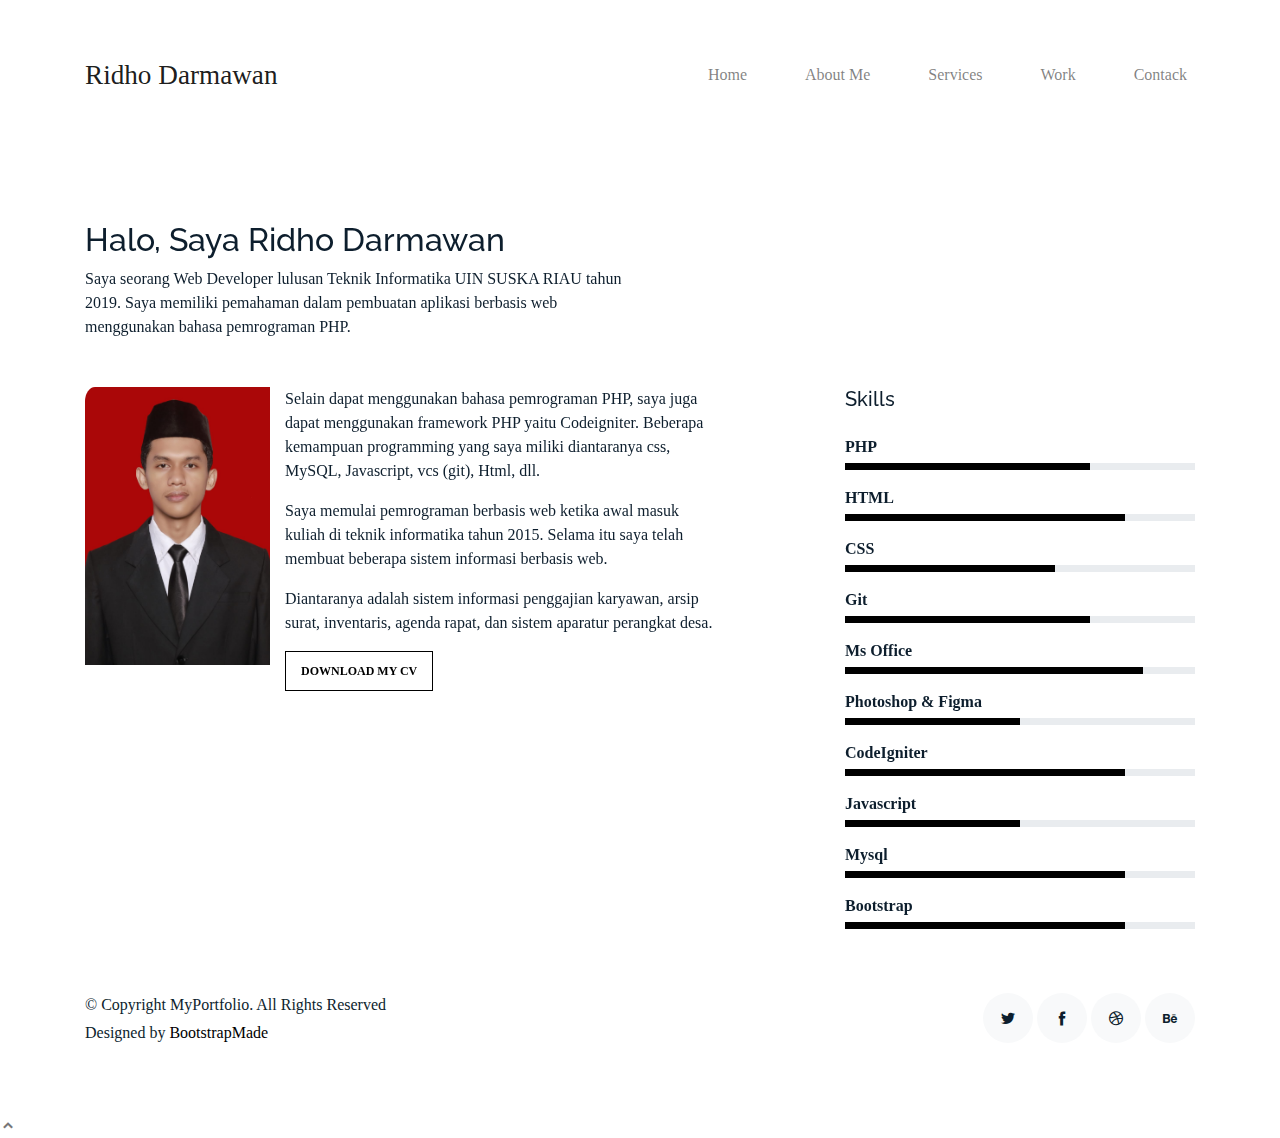
==== about.html @ 46cf8a7a "awal" ====
<!DOCTYPE html>
<html lang="en">
  <head>
    <meta charset="utf-8" />
    <meta content="width=device-width, initial-scale=1.0" name="viewport" />

    <title>MyPortfolio Bootstrap Template - About</title>
    <meta content="" name="descriptison" />
    <meta content="" name="keywords" />

    <!-- Favicons -->
    <link href="assets/img/favicon.png" rel="icon" />
    <link href="assets/img/apple-touch-icon.png" rel="apple-touch-icon" />

    <!-- Google Fonts -->
    <link
      href="https://fonts.googleapis.com/css?family=https://fonts.googleapis.com/css?family=Inconsolata:400,500,600,700|Raleway:400,400i,500,500i,600,600i,700,700i"
      rel="stylesheet"
    />

    <!-- Vendor CSS Files -->
    <link
      href="assets/vendor/bootstrap/css/bootstrap.min.css"
      rel="stylesheet"
    />
    <link href="assets/vendor/icofont/icofont.min.css" rel="stylesheet" />
    <link href="assets/vendor/aos/aos.css" rel="stylesheet" />
    <link
      href="assets/vendor/line-awesome/css/line-awesome.min.css"
      rel="stylesheet"
    />
    <link
      href="assets/vendor/owl.carousel/assets/owl.carousel.min.css"
      rel="stylesheet"
    />

    <!-- Template Main CSS File -->
    <link href="assets/css/style.css" rel="stylesheet" />

    <!-- =======================================================
  * Template Name: MyPortfolio - v2.0.0
  * Template URL: https://bootstrapmade.com/myportfolio-bootstrap-portfolio-website-template/
  * Author: BootstrapMade.com
  * License: https://bootstrapmade.com/license/
  ======================================================== -->
  </head>

  <body>
    <!-- ======= Navbar ======= -->
    <nav class="navbar navbar-expand-lg navbar-light custom-navbar">
      <div class="container">
        <button
          class="navbar-toggler"
          type="button"
          data-toggle="collapse"
          data-target="#navbarTogglerDemo03"
          aria-controls="navbarTogglerDemo03"
          aria-expanded="false"
          aria-label="Toggle navigation"
        >
          <span class="navbar-toggler-icon"></span>
        </button>
        <a class="navbar-brand" href="#">Ridho Darmawan</a>

        <div class="collapse navbar-collapse" id="navbarTogglerDemo03">
          <ul class="navbar-nav ml-auto">
            <li class="nav-item">
              <a
                href="index.html"
                class="nav-link"
                style="padding-right: 50px !important;"
                >Home</a
              >
            </li>
            <li class="nav-item">
              <a
                class="nav-link"
                href="about.html"
                style="padding-right: 50px !important;"
                >About Me</a
              >
            </li>
            <li class="nav-item">
              <a
                class="nav-link"
                href="services.html"
                style="padding-right: 50px !important;"
                >Services</a
              >
            </li>
            <li class="nav-item">
              <a
                class="nav-link"
                href="works.html"
                style="padding-right: 50px !important;"
                >Work</a
              >
            </li>
            <li class="nav-item">
              <a class="nav-link" href="contact.html">Contack</a>
            </li>
          </ul>
        </div>
      </div>
    </nav>

    <main id="main">
      <section class="section pb-5">
        <div class="container">
          <div class="row mb-5 align-items-end">
            <div class="col-md-6" data-aos="fade-up">
              <h2>Halo, Saya Ridho Darmawan</h2>
              <p class="mb-0">
                Saya seorang Web Developer lulusan Teknik Informatika UIN SUSKA
                RIAU tahun 2019. Saya memiliki pemahaman dalam pembuatan
                aplikasi berbasis web menggunakan bahasa pemrograman PHP.
              </p>
            </div>
          </div>

          <div class="row">
            <div class="col-md-4 ml-auto order-2" data-aos="fade-up">
              <h3 class="h3 mb-4">Skills</h3>
              <ul class="list-unstyled">
                <li class="mb-3">
                  <div class="d-flex mb-1">
                    <strong>PHP</strong>
                    <span class="ml-auto"></span>
                  </div>
                  <div class="progress custom-progress">
                    <div
                      class="progress-bar"
                      role="progressbar"
                      style="width: 70%;"
                      aria-valuenow="70"
                      aria-valuemin="0"
                      aria-valuemax="100"
                    ></div>
                  </div>
                </li>
                <li class="mb-3">
                  <div class="d-flex mb-1">
                    <strong>HTML</strong>
                    <span class="ml-auto"></span>
                  </div>
                  <div class="progress custom-progress">
                    <div
                      class="progress-bar"
                      role="progressbar"
                      style="width: 80%;"
                      aria-valuenow="80"
                      aria-valuemin="0"
                      aria-valuemax="100"
                    ></div>
                  </div>
                </li>
                <li class="mb-3">
                  <div class="d-flex mb-1">
                    <strong>CSS</strong>
                    <span class="ml-auto"></span>
                  </div>
                  <div class="progress custom-progress">
                    <div
                      class="progress-bar"
                      role="progressbar"
                      style="width: 60%;"
                      aria-valuenow="60"
                      aria-valuemin="0"
                      aria-valuemax="100"
                    ></div>
                  </div>
                </li>
                <li class="mb-3">
                  <div class="d-flex mb-1">
                    <strong>Git</strong>
                    <span class="ml-auto"></span>
                  </div>
                  <div class="progress custom-progress">
                    <div
                      class="progress-bar"
                      role="progressbar"
                      style="width: 70%;"
                      aria-valuenow="70"
                      aria-valuemin="0"
                      aria-valuemax="100"
                    ></div>
                  </div>
                </li>

                <li class="mb-3">
                  <div class="d-flex mb-1">
                    <strong>Ms Office</strong>
                    <span class="ml-auto"></span>
                  </div>
                  <div class="progress custom-progress">
                    <div
                      class="progress-bar"
                      role="progressbar"
                      style="width: 85%;"
                      aria-valuenow="85"
                      aria-valuemin="0"
                      aria-valuemax="100"
                    ></div>
                  </div>
                </li>
                <li class="mb-3">
                  <div class="d-flex mb-1">
                    <strong>Photoshop & Figma</strong>
                    <span class="ml-auto"></span>
                  </div>
                  <div class="progress custom-progress">
                    <div
                      class="progress-bar"
                      role="progressbar"
                      style="width: 50%;"
                      aria-valuenow="50"
                      aria-valuemin="0"
                      aria-valuemax="100"
                    ></div>
                  </div>
                </li>
                <li class="mb-3">
                  <div class="d-flex mb-1">
                    <strong>CodeIgniter</strong>
                    <span class="ml-auto"></span>
                  </div>
                  <div class="progress custom-progress">
                    <div
                      class="progress-bar"
                      role="progressbar"
                      style="width: 80%;"
                      aria-valuenow="80"
                      aria-valuemin="0"
                      aria-valuemax="100"
                    ></div>
                  </div>
                </li>
                <li class="mb-3">
                  <div class="d-flex mb-1">
                    <strong>Javascript</strong>
                    <span class="ml-auto"></span>
                  </div>
                  <div class="progress custom-progress">
                    <div
                      class="progress-bar"
                      role="progressbar"
                      style="width: 50%;"
                      aria-valuenow="50"
                      aria-valuemin="0"
                      aria-valuemax="100"
                    ></div>
                  </div>
                </li>
                <li class="mb-3">
                  <div class="d-flex mb-1">
                    <strong>Mysql</strong>
                    <span class="ml-auto"></span>
                  </div>
                  <div class="progress custom-progress">
                    <div
                      class="progress-bar"
                      role="progressbar"
                      style="width: 80%;"
                      aria-valuenow="80"
                      aria-valuemin="0"
                      aria-valuemax="100"
                    ></div>
                  </div>
                </li>
                <li class="mb-3">
                  <div class="d-flex mb-1">
                    <strong>Bootstrap</strong>
                    <span class="ml-auto"></span>
                  </div>
                  <div class="progress custom-progress">
                    <div
                      class="progress-bar"
                      role="progressbar"
                      style="width: 80%;"
                      aria-valuenow="80"
                      aria-valuemin="0"
                      aria-valuemax="100"
                    ></div>
                  </div>
                </li>
              </ul>
            </div>

            <div class="col-md-7 mb-5 mb-md-0" data-aos="fade-up">
              <img
                src="assets/img/ava.jpg"
                width="200px"
                alt="Image"
                style="
                  float: left;
                  padding: 0px 15px 15px 0;
                  border-radius: 5% 5%;
                "
                class="img-fluid"
              />
              <p>
                Selain dapat menggunakan bahasa pemrograman PHP, saya juga dapat
                menggunakan framework PHP yaitu Codeigniter. Beberapa kemampuan
                programming yang saya miliki diantaranya css, MySQL, Javascript,
                vcs (git), Html, dll.
              </p>
              <p>
                Saya memulai pemrograman berbasis web ketika awal masuk kuliah
                di teknik informatika tahun 2015. Selama itu saya telah membuat
                beberapa sistem informasi berbasis web.
              </p>
              <p>
                Diantaranya adalah sistem informasi penggajian karyawan, arsip
                surat, inventaris, agenda rapat, dan sistem aparatur perangkat
                desa.
              </p>

              <p>
                <a
                  href="assets/CV RIDHO DARMAWAN.pdf"
                  target="blank"
                  class="readmore"
                  >Download my CV</a
                >
              </p>
            </div>
          </div>
        </div>
      </section>
    </main>
    <!-- End #main -->

    <!-- ======= Footer ======= -->
    <footer class="footer" role="contentinfo">
      <div class="container">
        <div class="row">
          <div class="col-sm-6">
            <p class="mb-1">
              &copy; Copyright MyPortfolio. All Rights Reserved
            </p>
            <div class="credits">
              <!--
            All the links in the footer should remain intact.
            You can delete the links only if you purchased the pro version.
            Licensing information: https://bootstrapmade.com/license/
            Purchase the pro version with working PHP/AJAX contact form: https://bootstrapmade.com/buy/?theme=MyPortfolio
          -->
              Designed by <a href="https://bootstrapmade.com/">BootstrapMade</a>
            </div>
          </div>
          <div class="col-sm-6 social text-md-right">
            <a href="#"><span class="icofont-twitter"></span></a>
            <a href="#"><span class="icofont-facebook"></span></a>
            <a href="#"><span class="icofont-dribbble"></span></a>
            <a href="#"><span class="icofont-behance"></span></a>
          </div>
        </div>
      </div>
    </footer>

    <a href="#" class="back-to-top"><i class="icofont-simple-up"></i></a>

    <!-- Vendor JS Files -->
    <script src="assets/vendor/jquery/jquery.min.js"></script>
    <script src="assets/vendor/bootstrap/js/bootstrap.bundle.min.js"></script>
    <script src="assets/vendor/jquery.easing/jquery.easing.min.js"></script>
    <script src="assets/vendor/php-email-form/validate.js"></script>
    <script src="assets/vendor/aos/aos.js"></script>
    <script src="assets/vendor/isotope-layout/isotope.pkgd.min.js"></script>
    <script src="assets/vendor/owl.carousel/owl.carousel.min.js"></script>

    <!-- Template Main JS File -->
    <script src="assets/js/main.js"></script>
  </body>
</html>
---- assets/vendor/line-awesome/css/line-awesome.min.css ----
.la,.lab,.lad,.lal,.lar,.las{-moz-osx-font-smoothing:grayscale;-webkit-font-smoothing:antialiased;display:inline-block;font-style:normal;font-variant:normal;text-rendering:auto;line-height:1}.la-lg{font-size:1.33333em;line-height:.75em;vertical-align:-.0667em}.la-xs{font-size:.75em}.la-sm{font-size:.875em}.la-1x{font-size:1em}.la-2x{font-size:2em}.la-3x{font-size:3em}.la-4x{font-size:4em}.la-5x{font-size:5em}.la-6x{font-size:6em}.la-7x{font-size:7em}.la-8x{font-size:8em}.la-9x{font-size:9em}.la-10x{font-size:10em}.la-fw{text-align:center;width:1.25em}.la-ul{list-style-type:none;margin-left:2.5em;padding-left:0}.la-ul>li{position:relative}.la-li{left:-2em;position:absolute;text-align:center;width:2em;line-height:inherit}.la-border{border:solid .08em #eee;border-radius:.1em;padding:.2em .25em .15em}.la-pull-left{float:left}.la-pull-right{float:right}.la.la-pull-left,.lab.la-pull-left,.lal.la-pull-left,.lar.la-pull-left,.las.la-pull-left{margin-right:.3em}.la.la-pull-right,.lab.la-pull-right,.lal.la-pull-right,.lar.la-pull-right,.las.la-pull-right{margin-left:.3em}.la-spin{-webkit-animation:la-spin 2s infinite linear;animation:la-spin 2s infinite linear}.la-pulse{-webkit-animation:la-spin 1s infinite steps(8);animation:la-spin 1s infinite steps(8)}@-webkit-keyframes la-spin{0%{-webkit-transform:rotate(0);transform:rotate(0)}100%{-webkit-transform:rotate(360deg);transform:rotate(360deg)}}@keyframes la-spin{0%{-webkit-transform:rotate(0);transform:rotate(0)}100%{-webkit-transform:rotate(360deg);transform:rotate(360deg)}}.la-rotate-90{-webkit-transform:rotate(90deg);transform:rotate(90deg)}.la-rotate-180{-webkit-transform:rotate(180deg);transform:rotate(180deg)}.la-rotate-270{-webkit-transform:rotate(270deg);transform:rotate(270deg)}.la-flip-horizontal{-webkit-transform:scale(-1,1);transform:scale(-1,1)}.la-flip-vertical{-webkit-transform:scale(1,-1);transform:scale(1,-1)}.la-flip-both,.la-flip-horizontal.la-flip-vertical{-webkit-transform:scale(-1,-1);transform:scale(-1,-1)}:root .la-flip-both,:root .la-flip-horizontal,:root .la-flip-vertical,:root .la-rotate-180,:root .la-rotate-270,:root .la-rotate-90{-webkit-filter:none;filter:none}.la-stack{display:inline-block;height:2em;line-height:2em;position:relative;vertical-align:middle;width:2.5em}.la-stack-1x,.la-stack-2x{left:0;position:absolute;text-align:center;width:100%}.la-stack-1x{line-height:inherit}.la-stack-2x{font-size:2em}.la-inverse{color:#fff}.la-500px:before{content:"\f26e"}.la-accessible-icon:before{content:"\f368"}.la-accusoft:before{content:"\f369"}.la-acquisitions-incorporated:before{content:"\f6af"}.la-ad:before{content:"\f641"}.la-address-book:before{content:"\f2b9"}.la-address-card:before{content:"\f2bb"}.la-adjust:before{content:"\f042"}.la-adn:before{content:"\f170"}.la-adobe:before{content:"\f778"}.la-adversal:before{content:"\f36a"}.la-affiliatetheme:before{content:"\f36b"}.la-air-freshener:before{content:"\f5d0"}.la-airbnb:before{content:"\f834"}.la-algolia:before{content:"\f36c"}.la-align-center:before{content:"\f037"}.la-align-justify:before{content:"\f039"}.la-align-left:before{content:"\f036"}.la-align-right:before{content:"\f038"}.la-alipay:before{content:"\f642"}.la-allergies:before{content:"\f461"}.la-amazon:before{content:"\f270"}.la-amazon-pay:before{content:"\f42c"}.la-ambulance:before{content:"\f0f9"}.la-american-sign-language-interpreting:before{content:"\f2a3"}.la-amilia:before{content:"\f36d"}.la-anchor:before{content:"\f13d"}.la-android:before{content:"\f17b"}.la-angellist:before{content:"\f209"}.la-angle-double-down:before{content:"\f103"}.la-angle-double-left:before{content:"\f100"}.la-angle-double-right:before{content:"\f101"}.la-angle-double-up:before{content:"\f102"}.la-angle-down:before{content:"\f107"}.la-angle-left:before{content:"\f104"}.la-angle-right:before{content:"\f105"}.la-angle-up:before{content:"\f106"}.la-angry:before{content:"\f556"}.la-angrycreative:before{content:"\f36e"}.la-angular:before{content:"\f420"}.la-ankh:before{content:"\f644"}.la-app-store:before{content:"\f36f"}.la-app-store-ios:before{content:"\f370"}.la-apper:before{content:"\f371"}.la-apple:before{content:"\f179"}.la-apple-alt:before{content:"\f5d1"}.la-apple-pay:before{content:"\f415"}.la-archive:before{content:"\f187"}.la-archway:before{content:"\f557"}.la-arrow-alt-circle-down:before{content:"\f358"}.la-arrow-alt-circle-left:before{content:"\f359"}.la-arrow-alt-circle-right:before{content:"\f35a"}.la-arrow-alt-circle-up:before{content:"\f35b"}.la-arrow-circle-down:before{content:"\f0ab"}.la-arrow-circle-left:before{content:"\f0a8"}.la-arrow-circle-right:before{content:"\f0a9"}.la-arrow-circle-up:before{content:"\f0aa"}.la-arrow-down:before{content:"\f063"}.la-arrow-left:before{content:"\f060"}.la-arrow-right:before{content:"\f061"}.la-arrow-up:before{content:"\f062"}.la-arrows-alt:before{content:"\f0b2"}.la-arrows-alt-h:before{content:"\f337"}.la-arrows-alt-v:before{content:"\f338"}.la-artstation:before{content:"\f77a"}.la-assistive-listening-systems:before{content:"\f2a2"}.la-asterisk:before{content:"\f069"}.la-asymmetrik:before{content:"\f372"}.la-at:before{content:"\f1fa"}.la-atlas:before{content:"\f558"}.la-atlassian:before{content:"\f77b"}.la-atom:before{content:"\f5d2"}.la-audible:before{content:"\f373"}.la-audio-description:before{content:"\f29e"}.la-autoprefixer:before{content:"\f41c"}.la-avianex:before{content:"\f374"}.la-aviato:before{content:"\f421"}.la-award:before{content:"\f559"}.la-aws:before{content:"\f375"}.la-baby:before{content:"\f77c"}.la-baby-carriage:before{content:"\f77d"}.la-backspace:before{content:"\f55a"}.la-backward:before{content:"\f04a"}.la-bacon:before{content:"\f7e5"}.la-balance-scale:before{content:"\f24e"}.la-balance-scale-left:before{content:"\f515"}.la-balance-scale-right:before{content:"\f516"}.la-ban:before{content:"\f05e"}.la-band-aid:before{content:"\f462"}.la-bandcamp:before{content:"\f2d5"}.la-barcode:before{content:"\f02a"}.la-bars:before{content:"\f0c9"}.la-baseball-ball:before{content:"\f433"}.la-basketball-ball:before{content:"\f434"}.la-bath:before{content:"\f2cd"}.la-battery-empty:before{content:"\f244"}.la-battery-full:before{content:"\f240"}.la-battery-half:before{content:"\f242"}.la-battery-quarter:before{content:"\f243"}.la-battery-three-quarters:before{content:"\f241"}.la-battle-net:before{content:"\f835"}.la-bed:before{content:"\f236"}.la-beer:before{content:"\f0fc"}.la-behance:before{content:"\f1b4"}.la-behance-square:before{content:"\f1b5"}.la-bell:before{content:"\f0f3"}.la-bell-slash:before{content:"\f1f6"}.la-bezier-curve:before{content:"\f55b"}.la-bible:before{content:"\f647"}.la-bicycle:before{content:"\f206"}.la-biking:before{content:"\f84a"}.la-bimobject:before{content:"\f378"}.la-binoculars:before{content:"\f1e5"}.la-biohazard:before{content:"\f780"}.la-birthday-cake:before{content:"\f1fd"}.la-bitbucket:before{content:"\f171"}.la-bitcoin:before{content:"\f379"}.la-bity:before{content:"\f37a"}.la-black-tie:before{content:"\f27e"}.la-blackberry:before{content:"\f37b"}.la-blender:before{content:"\f517"}.la-blender-phone:before{content:"\f6b6"}.la-blind:before{content:"\f29d"}.la-blog:before{content:"\f781"}.la-blogger:before{content:"\f37c"}.la-blogger-b:before{content:"\f37d"}.la-bluetooth:before{content:"\f293"}.la-bluetooth-b:before{content:"\f294"}.la-bold:before{content:"\f032"}.la-bolt:before{content:"\f0e7"}.la-bomb:before{content:"\f1e2"}.la-bone:before{content:"\f5d7"}.la-bong:before{content:"\f55c"}.la-book:before{content:"\f02d"}.la-book-dead:before{content:"\f6b7"}.la-book-medical:before{content:"\f7e6"}.la-book-open:before{content:"\f518"}.la-book-reader:before{content:"\f5da"}.la-bookmark:before{content:"\f02e"}.la-bootstrap:before{content:"\f836"}.la-border-all:before{content:"\f84c"}.la-border-none:before{content:"\f850"}.la-border-style:before{content:"\f853"}.la-bowling-ball:before{content:"\f436"}.la-box:before{content:"\f466"}.la-box-open:before{content:"\f49e"}.la-boxes:before{content:"\f468"}.la-braille:before{content:"\f2a1"}.la-brain:before{content:"\f5dc"}.la-bread-slice:before{content:"\f7ec"}.la-briefcase:before{content:"\f0b1"}.la-briefcase-medical:before{content:"\f469"}.la-broadcast-tower:before{content:"\f519"}.la-broom:before{content:"\f51a"}.la-brush:before{content:"\f55d"}.la-btc:before{content:"\f15a"}.la-buffer:before{content:"\f837"}.la-bug:before{content:"\f188"}.la-building:before{content:"\f1ad"}.la-bullhorn:before{content:"\f0a1"}.la-bullseye:before{content:"\f140"}.la-burn:before{content:"\f46a"}.la-buromobelexperte:before{content:"\f37f"}.la-bus:before{content:"\f207"}.la-bus-alt:before{content:"\f55e"}.la-business-time:before{content:"\f64a"}.la-buy-n-large:before{content:"\f8a6"}.la-buysellads:before{content:"\f20d"}.la-calculator:before{content:"\f1ec"}.la-calendar:before{content:"\f133"}.la-calendar-alt:before{content:"\f073"}.la-calendar-check:before{content:"\f274"}.la-calendar-day:before{content:"\f783"}.la-calendar-minus:before{content:"\f272"}.la-calendar-plus:before{content:"\f271"}.la-calendar-times:before{content:"\f273"}.la-calendar-week:before{content:"\f784"}.la-camera:before{content:"\f030"}.la-camera-retro:before{content:"\f083"}.la-campground:before{content:"\f6bb"}.la-canadian-maple-leaf:before{content:"\f785"}.la-candy-cane:before{content:"\f786"}.la-cannabis:before{content:"\f55f"}.la-capsules:before{content:"\f46b"}.la-car:before{content:"\f1b9"}.la-car-alt:before{content:"\f5de"}.la-car-battery:before{content:"\f5df"}.la-car-crash:before{content:"\f5e1"}.la-car-side:before{content:"\f5e4"}.la-caret-down:before{content:"\f0d7"}.la-caret-left:before{content:"\f0d9"}.la-caret-right:before{content:"\f0da"}.la-caret-square-down:before{content:"\f150"}.la-caret-square-left:before{content:"\f191"}.la-caret-square-right:before{content:"\f152"}.la-caret-square-up:before{content:"\f151"}.la-caret-up:before{content:"\f0d8"}.la-carrot:before{content:"\f787"}.la-cart-arrow-down:before{content:"\f218"}.la-cart-plus:before{content:"\f217"}.la-cash-register:before{content:"\f788"}.la-cat:before{content:"\f6be"}.la-cc-amazon-pay:before{content:"\f42d"}.la-cc-amex:before{content:"\f1f3"}.la-cc-apple-pay:before{content:"\f416"}.la-cc-diners-club:before{content:"\f24c"}.la-cc-discover:before{content:"\f1f2"}.la-cc-jcb:before{content:"\f24b"}.la-cc-mastercard:before{content:"\f1f1"}.la-cc-paypal:before{content:"\f1f4"}.la-cc-stripe:before{content:"\f1f5"}.la-cc-visa:before{content:"\f1f0"}.la-centercode:before{content:"\f380"}.la-centos:before{content:"\f789"}.la-certificate:before{content:"\f0a3"}.la-chair:before{content:"\f6c0"}.la-chalkboard:before{content:"\f51b"}.la-chalkboard-teacher:before{content:"\f51c"}.la-charging-station:before{content:"\f5e7"}.la-chart-area:before{content:"\f1fe"}.la-chart-bar:before{content:"\f080"}.la-chart-line:before{content:"\f201"}.la-chart-pie:before{content:"\f200"}.la-check:before{content:"\f00c"}.la-check-circle:before{content:"\f058"}.la-check-double:before{content:"\f560"}.la-check-square:before{content:"\f14a"}.la-cheese:before{content:"\f7ef"}.la-chess:before{content:"\f439"}.la-chess-bishop:before{content:"\f43a"}.la-chess-board:before{content:"\f43c"}.la-chess-king:before{content:"\f43f"}.la-chess-knight:before{content:"\f441"}.la-chess-pawn:before{content:"\f443"}.la-chess-queen:before{content:"\f445"}.la-chess-rook:before{content:"\f447"}.la-chevron-circle-down:before{content:"\f13a"}.la-chevron-circle-left:before{content:"\f137"}.la-chevron-circle-right:before{content:"\f138"}.la-chevron-circle-up:before{content:"\f139"}.la-chevron-down:before{content:"\f078"}.la-chevron-left:before{content:"\f053"}.la-chevron-right:before{content:"\f054"}.la-chevron-up:before{content:"\f077"}.la-child:before{content:"\f1ae"}.la-chrome:before{content:"\f268"}.la-chromecast:before{content:"\f838"}.la-church:before{content:"\f51d"}.la-circle:before{content:"\f111"}.la-circle-notch:before{content:"\f1ce"}.la-city:before{content:"\f64f"}.la-clinic-medical:before{content:"\f7f2"}.la-clipboard:before{content:"\f328"}.la-clipboard-check:before{content:"\f46c"}.la-clipboard-list:before{content:"\f46d"}.la-clock:before{content:"\f017"}.la-clone:before{content:"\f24d"}.la-closed-captioning:before{content:"\f20a"}.la-cloud:before{content:"\f0c2"}.la-cloud-download-alt:before{content:"\f381"}.la-cloud-meatball:before{content:"\f73b"}.la-cloud-moon:before{content:"\f6c3"}.la-cloud-moon-rain:before{content:"\f73c"}.la-cloud-rain:before{content:"\f73d"}.la-cloud-showers-heavy:before{content:"\f740"}.la-cloud-sun:before{content:"\f6c4"}.la-cloud-sun-rain:before{content:"\f743"}.la-cloud-upload-alt:before{content:"\f382"}.la-cloudscale:before{content:"\f383"}.la-cloudsmith:before{content:"\f384"}.la-cloudversify:before{content:"\f385"}.la-cocktail:before{content:"\f561"}.la-code:before{content:"\f121"}.la-code-branch:before{content:"\f126"}.la-codepen:before{content:"\f1cb"}.la-codiepie:before{content:"\f284"}.la-coffee:before{content:"\f0f4"}.la-cog:before{content:"\f013"}.la-cogs:before{content:"\f085"}.la-coins:before{content:"\f51e"}.la-columns:before{content:"\f0db"}.la-comment:before{content:"\f075"}.la-comment-alt:before{content:"\f27a"}.la-comment-dollar:before{content:"\f651"}.la-comment-dots:before{content:"\f4ad"}.la-comment-medical:before{content:"\f7f5"}.la-comment-slash:before{content:"\f4b3"}.la-comments:before{content:"\f086"}.la-comments-dollar:before{content:"\f653"}.la-compact-disc:before{content:"\f51f"}.la-compass:before{content:"\f14e"}.la-compress:before{content:"\f066"}.la-compress-arrows-alt:before{content:"\f78c"}.la-concierge-bell:before{content:"\f562"}.la-confluence:before{content:"\f78d"}.la-connectdevelop:before{content:"\f20e"}.la-contao:before{content:"\f26d"}.la-cookie:before{content:"\f563"}.la-cookie-bite:before{content:"\f564"}.la-copy:before{content:"\f0c5"}.la-copyright:before{content:"\f1f9"}.la-cotton-bureau:before{content:"\f89e"}.la-couch:before{content:"\f4b8"}.la-cpanel:before{content:"\f388"}.la-creative-commons:before{content:"\f25e"}.la-creative-commons-by:before{content:"\f4e7"}.la-creative-commons-nc:before{content:"\f4e8"}.la-creative-commons-nc-eu:before{content:"\f4e9"}.la-creative-commons-nc-jp:before{content:"\f4ea"}.la-creative-commons-nd:before{content:"\f4eb"}.la-creative-commons-pd:before{content:"\f4ec"}.la-creative-commons-pd-alt:before{content:"\f4ed"}.la-creative-commons-remix:before{content:"\f4ee"}.la-creative-commons-sa:before{content:"\f4ef"}.la-creative-commons-sampling:before{content:"\f4f0"}.la-creative-commons-sampling-plus:before{content:"\f4f1"}.la-creative-commons-share:before{content:"\f4f2"}.la-creative-commons-zero:before{content:"\f4f3"}.la-credit-card:before{content:"\f09d"}.la-critical-role:before{content:"\f6c9"}.la-crop:before{content:"\f125"}.la-crop-alt:before{content:"\f565"}.la-cross:before{content:"\f654"}.la-crosshairs:before{content:"\f05b"}.la-crow:before{content:"\f520"}.la-crown:before{content:"\f521"}.la-crutch:before{content:"\f7f7"}.la-css3:before{content:"\f13c"}.la-css3-alt:before{content:"\f38b"}.la-cube:before{content:"\f1b2"}.la-cubes:before{content:"\f1b3"}.la-cut:before{content:"\f0c4"}.la-cuttlefish:before{content:"\f38c"}.la-d-and-d:before{content:"\f38d"}.la-d-and-d-beyond:before{content:"\f6ca"}.la-dashcube:before{content:"\f210"}.la-database:before{content:"\f1c0"}.la-deaf:before{content:"\f2a4"}.la-delicious:before{content:"\f1a5"}.la-democrat:before{content:"\f747"}.la-deploydog:before{content:"\f38e"}.la-deskpro:before{content:"\f38f"}.la-desktop:before{content:"\f108"}.la-dev:before{content:"\f6cc"}.la-deviantart:before{content:"\f1bd"}.la-dharmachakra:before{content:"\f655"}.la-dhl:before{content:"\f790"}.la-diagnoses:before{content:"\f470"}.la-diaspora:before{content:"\f791"}.la-dice:before{content:"\f522"}.la-dice-d20:before{content:"\f6cf"}.la-dice-d6:before{content:"\f6d1"}.la-dice-five:before{content:"\f523"}.la-dice-four:before{content:"\f524"}.la-dice-one:before{content:"\f525"}.la-dice-six:before{content:"\f526"}.la-dice-three:before{content:"\f527"}.la-dice-two:before{content:"\f528"}.la-digg:before{content:"\f1a6"}.la-digital-ocean:before{content:"\f391"}.la-digital-tachograph:before{content:"\f566"}.la-directions:before{content:"\f5eb"}.la-discord:before{content:"\f392"}.la-discourse:before{content:"\f393"}.la-divide:before{content:"\f529"}.la-dizzy:before{content:"\f567"}.la-dna:before{content:"\f471"}.la-dochub:before{content:"\f394"}.la-docker:before{content:"\f395"}.la-dog:before{content:"\f6d3"}.la-dollar-sign:before{content:"\f155"}.la-dolly:before{content:"\f472"}.la-dolly-flatbed:before{content:"\f474"}.la-donate:before{content:"\f4b9"}.la-door-closed:before{content:"\f52a"}.la-door-open:before{content:"\f52b"}.la-dot-circle:before{content:"\f192"}.la-dove:before{content:"\f4ba"}.la-download:before{content:"\f019"}.la-draft2digital:before{content:"\f396"}.la-drafting-compass:before{content:"\f568"}.la-dragon:before{content:"\f6d5"}.la-draw-polygon:before{content:"\f5ee"}.la-dribbble:before{content:"\f17d"}.la-dribbble-square:before{content:"\f397"}.la-dropbox:before{content:"\f16b"}.la-drum:before{content:"\f569"}.la-drum-steelpan:before{content:"\f56a"}.la-drumstick-bite:before{content:"\f6d7"}.la-drupal:before{content:"\f1a9"}.la-dumbbell:before{content:"\f44b"}.la-dumpster:before{content:"\f793"}.la-dumpster-fire:before{content:"\f794"}.la-dungeon:before{content:"\f6d9"}.la-dyalog:before{content:"\f399"}.la-earlybirds:before{content:"\f39a"}.la-ebay:before{content:"\f4f4"}.la-edge:before{content:"\f282"}.la-edit:before{content:"\f044"}.la-egg:before{content:"\f7fb"}.la-eject:before{content:"\f052"}.la-elementor:before{content:"\f430"}.la-ellipsis-h:before{content:"\f141"}.la-ellipsis-v:before{content:"\f142"}.la-ello:before{content:"\f5f1"}.la-ember:before{content:"\f423"}.la-empire:before{content:"\f1d1"}.la-envelope:before{content:"\f0e0"}.la-envelope-open:before{content:"\f2b6"}.la-envelope-open-text:before{content:"\f658"}.la-envelope-square:before{content:"\f199"}.la-envira:before{content:"\f299"}.la-equals:before{content:"\f52c"}.la-eraser:before{content:"\f12d"}.la-erlang:before{content:"\f39d"}.la-ethereum:before{content:"\f42e"}.la-ethernet:before{content:"\f796"}.la-etsy:before{content:"\f2d7"}.la-euro-sign:before{content:"\f153"}.la-evernote:before{content:"\f839"}.la-exchange-alt:before{content:"\f362"}.la-exclamation:before{content:"\f12a"}.la-exclamation-circle:before{content:"\f06a"}.la-exclamation-triangle:before{content:"\f071"}.la-expand:before{content:"\f065"}.la-expand-arrows-alt:before{content:"\f31e"}.la-expeditedssl:before{content:"\f23e"}.la-external-link-alt:before{content:"\f35d"}.la-external-link-square-alt:before{content:"\f360"}.la-eye:before{content:"\f06e"}.la-eye-dropper:before{content:"\f1fb"}.la-eye-slash:before{content:"\f070"}.la-facebook:before{content:"\f09a"}.la-facebook-f:before{content:"\f39e"}.la-facebook-messenger:before{content:"\f39f"}.la-facebook-square:before{content:"\f082"}.la-fan:before{content:"\f863"}.la-fantasy-flight-games:before{content:"\f6dc"}.la-fast-backward:before{content:"\f049"}.la-fast-forward:before{content:"\f050"}.la-fax:before{content:"\f1ac"}.la-feather:before{content:"\f52d"}.la-feather-alt:before{content:"\f56b"}.la-fedex:before{content:"\f797"}.la-fedora:before{content:"\f798"}.la-female:before{content:"\f182"}.la-fighter-jet:before{content:"\f0fb"}.la-figma:before{content:"\f799"}.la-file:before{content:"\f15b"}.la-file-alt:before{content:"\f15c"}.la-file-archive:before{content:"\f1c6"}.la-file-audio:before{content:"\f1c7"}.la-file-code:before{content:"\f1c9"}.la-file-contract:before{content:"\f56c"}.la-file-csv:before{content:"\f6dd"}.la-file-download:before{content:"\f56d"}.la-file-excel:before{content:"\f1c3"}.la-file-export:before{content:"\f56e"}.la-file-image:before{content:"\f1c5"}.la-file-import:before{content:"\f56f"}.la-file-invoice:before{content:"\f570"}.la-file-invoice-dollar:before{content:"\f571"}.la-file-medical:before{content:"\f477"}.la-file-medical-alt:before{content:"\f478"}.la-file-pdf:before{content:"\f1c1"}.la-file-powerpoint:before{content:"\f1c4"}.la-file-prescription:before{content:"\f572"}.la-file-signature:before{content:"\f573"}.la-file-upload:before{content:"\f574"}.la-file-video:before{content:"\f1c8"}.la-file-word:before{content:"\f1c2"}.la-fill:before{content:"\f575"}.la-fill-drip:before{content:"\f576"}.la-film:before{content:"\f008"}.la-filter:before{content:"\f0b0"}.la-fingerprint:before{content:"\f577"}.la-fire:before{content:"\f06d"}.la-fire-alt:before{content:"\f7e4"}.la-fire-extinguisher:before{content:"\f134"}.la-firefox:before{content:"\f269"}.la-first-aid:before{content:"\f479"}.la-first-order:before{content:"\f2b0"}.la-first-order-alt:before{content:"\f50a"}.la-firstdraft:before{content:"\f3a1"}.la-fish:before{content:"\f578"}.la-fist-raised:before{content:"\f6de"}.la-flag:before{content:"\f024"}.la-flag-checkered:before{content:"\f11e"}.la-flag-usa:before{content:"\f74d"}.la-flask:before{content:"\f0c3"}.la-flickr:before{content:"\f16e"}.la-flipboard:before{content:"\f44d"}.la-flushed:before{content:"\f579"}.la-fly:before{content:"\f417"}.la-folder:before{content:"\f07b"}.la-folder-minus:before{content:"\f65d"}.la-folder-open:before{content:"\f07c"}.la-folder-plus:before{content:"\f65e"}.la-font:before{content:"\f031"}.la-font-awesome:before{content:"\f2b4"}.la-font-awesome-alt:before{content:"\f35c"}.la-font-awesome-flag:before{content:"\f425"}.la-font-awesome-logo-full:before{content:"\f4e6"}.la-fonticons:before{content:"\f280"}.la-fonticons-fi:before{content:"\f3a2"}.la-football-ball:before{content:"\f44e"}.la-fort-awesome:before{content:"\f286"}.la-fort-awesome-alt:before{content:"\f3a3"}.la-forumbee:before{content:"\f211"}.la-forward:before{content:"\f04e"}.la-foursquare:before{content:"\f180"}.la-free-code-camp:before{content:"\f2c5"}.la-freebsd:before{content:"\f3a4"}.la-frog:before{content:"\f52e"}.la-frown:before{content:"\f119"}.la-frown-open:before{content:"\f57a"}.la-fulcrum:before{content:"\f50b"}.la-funnel-dollar:before{content:"\f662"}.la-futbol:before{content:"\f1e3"}.la-galactic-republic:before{content:"\f50c"}.la-galactic-senate:before{content:"\f50d"}.la-gamepad:before{content:"\f11b"}.la-gas-pump:before{content:"\f52f"}.la-gavel:before{content:"\f0e3"}.la-gem:before{content:"\f3a5"}.la-genderless:before{content:"\f22d"}.la-get-pocket:before{content:"\f265"}.la-gg:before{content:"\f260"}.la-gg-circle:before{content:"\f261"}.la-ghost:before{content:"\f6e2"}.la-gift:before{content:"\f06b"}.la-gifts:before{content:"\f79c"}.la-git:before{content:"\f1d3"}.la-git-alt:before{content:"\f841"}.la-git-square:before{content:"\f1d2"}.la-github:before{content:"\f09b"}.la-github-alt:before{content:"\f113"}.la-github-square:before{content:"\f092"}.la-gitkraken:before{content:"\f3a6"}.la-gitlab:before{content:"\f296"}.la-gitter:before{content:"\f426"}.la-glass-cheers:before{content:"\f79f"}.la-glass-martini:before{content:"\f000"}.la-glass-martini-alt:before{content:"\f57b"}.la-glass-whiskey:before{content:"\f7a0"}.la-glasses:before{content:"\f530"}.la-glide:before{content:"\f2a5"}.la-glide-g:before{content:"\f2a6"}.la-globe:before{content:"\f0ac"}.la-globe-africa:before{content:"\f57c"}.la-globe-americas:before{content:"\f57d"}.la-globe-asia:before{content:"\f57e"}.la-globe-europe:before{content:"\f7a2"}.la-gofore:before{content:"\f3a7"}.la-golf-ball:before{content:"\f450"}.la-goodreads:before{content:"\f3a8"}.la-goodreads-g:before{content:"\f3a9"}.la-google:before{content:"\f1a0"}.la-google-drive:before{content:"\f3aa"}.la-google-play:before{content:"\f3ab"}.la-google-plus:before{content:"\f2b3"}.la-google-plus-g:before{content:"\f0d5"}.la-google-plus-square:before{content:"\f0d4"}.la-google-wallet:before{content:"\f1ee"}.la-gopuram:before{content:"\f664"}.la-graduation-cap:before{content:"\f19d"}.la-gratipay:before{content:"\f184"}.la-grav:before{content:"\f2d6"}.la-greater-than:before{content:"\f531"}.la-greater-than-equal:before{content:"\f532"}.la-grimace:before{content:"\f57f"}.la-grin:before{content:"\f580"}.la-grin-alt:before{content:"\f581"}.la-grin-beam:before{content:"\f582"}.la-grin-beam-sweat:before{content:"\f583"}.la-grin-hearts:before{content:"\f584"}.la-grin-squint:before{content:"\f585"}.la-grin-squint-tears:before{content:"\f586"}.la-grin-stars:before{content:"\f587"}.la-grin-tears:before{content:"\f588"}.la-grin-tongue:before{content:"\f589"}.la-grin-tongue-squint:before{content:"\f58a"}.la-grin-tongue-wink:before{content:"\f58b"}.la-grin-wink:before{content:"\f58c"}.la-grip-horizontal:before{content:"\f58d"}.la-grip-lines:before{content:"\f7a4"}.la-grip-lines-vertical:before{content:"\f7a5"}.la-grip-vertical:before{content:"\f58e"}.la-gripfire:before{content:"\f3ac"}.la-grunt:before{content:"\f3ad"}.la-guitar:before{content:"\f7a6"}.la-gulp:before{content:"\f3ae"}.la-h-square:before{content:"\f0fd"}.la-hacker-news:before{content:"\f1d4"}.la-hacker-news-square:before{content:"\f3af"}.la-hackerrank:before{content:"\f5f7"}.la-hamburger:before{content:"\f805"}.la-hammer:before{content:"\f6e3"}.la-hamsa:before{content:"\f665"}.la-hand-holding:before{content:"\f4bd"}.la-hand-holding-heart:before{content:"\f4be"}.la-hand-holding-usd:before{content:"\f4c0"}.la-hand-lizard:before{content:"\f258"}.la-hand-middle-finger:before{content:"\f806"}.la-hand-paper:before{content:"\f256"}.la-hand-peace:before{content:"\f25b"}.la-hand-point-down:before{content:"\f0a7"}.la-hand-point-left:before{content:"\f0a5"}.la-hand-point-right:before{content:"\f0a4"}.la-hand-point-up:before{content:"\f0a6"}.la-hand-pointer:before{content:"\f25a"}.la-hand-rock:before{content:"\f255"}.la-hand-scissors:before{content:"\f257"}.la-hand-spock:before{content:"\f259"}.la-hands:before{content:"\f4c2"}.la-hands-helping:before{content:"\f4c4"}.la-handshake:before{content:"\f2b5"}.la-hanukiah:before{content:"\f6e6"}.la-hard-hat:before{content:"\f807"}.la-hashtag:before{content:"\f292"}.la-hat-cowboy:before{content:"\f8c0"}.la-hat-cowboy-side:before{content:"\f8c1"}.la-hat-wizard:before{content:"\f6e8"}.la-haykal:before{content:"\f666"}.la-hdd:before{content:"\f0a0"}.la-heading:before{content:"\f1dc"}.la-headphones:before{content:"\f025"}.la-headphones-alt:before{content:"\f58f"}.la-headset:before{content:"\f590"}.la-heart:before{content:"\f004"}.la-heart-broken:before{content:"\f7a9"}.la-heartbeat:before{content:"\f21e"}.la-helicopter:before{content:"\f533"}.la-highlighter:before{content:"\f591"}.la-hiking:before{content:"\f6ec"}.la-hippo:before{content:"\f6ed"}.la-hips:before{content:"\f452"}.la-hire-a-helper:before{content:"\f3b0"}.la-history:before{content:"\f1da"}.la-hockey-puck:before{content:"\f453"}.la-holly-berry:before{content:"\f7aa"}.la-home:before{content:"\f015"}.la-hooli:before{content:"\f427"}.la-hornbill:before{content:"\f592"}.la-horse:before{content:"\f6f0"}.la-horse-head:before{content:"\f7ab"}.la-hospital:before{content:"\f0f8"}.la-hospital-alt:before{content:"\f47d"}.la-hospital-symbol:before{content:"\f47e"}.la-hot-tub:before{content:"\f593"}.la-hotdog:before{content:"\f80f"}.la-hotel:before{content:"\f594"}.la-hotjar:before{content:"\f3b1"}.la-hourglass:before{content:"\f254"}.la-hourglass-end:before{content:"\f253"}.la-hourglass-half:before{content:"\f252"}.la-hourglass-start:before{content:"\f251"}.la-house-damage:before{content:"\f6f1"}.la-houzz:before{content:"\f27c"}.la-hryvnia:before{content:"\f6f2"}.la-html5:before{content:"\f13b"}.la-hubspot:before{content:"\f3b2"}.la-i-cursor:before{content:"\f246"}.la-ice-cream:before{content:"\f810"}.la-icicles:before{content:"\f7ad"}.la-icons:before{content:"\f86d"}.la-id-badge:before{content:"\f2c1"}.la-id-card:before{content:"\f2c2"}.la-id-card-alt:before{content:"\f47f"}.la-igloo:before{content:"\f7ae"}.la-image:before{content:"\f03e"}.la-images:before{content:"\f302"}.la-imdb:before{content:"\f2d8"}.la-inbox:before{content:"\f01c"}.la-indent:before{content:"\f03c"}.la-industry:before{content:"\f275"}.la-infinity:before{content:"\f534"}.la-info:before{content:"\f129"}.la-info-circle:before{content:"\f05a"}.la-instagram:before{content:"\f16d"}.la-intercom:before{content:"\f7af"}.la-internet-explorer:before{content:"\f26b"}.la-invision:before{content:"\f7b0"}.la-ioxhost:before{content:"\f208"}.la-italic:before{content:"\f033"}.la-itch-io:before{content:"\f83a"}.la-itunes:before{content:"\f3b4"}.la-itunes-note:before{content:"\f3b5"}.la-java:before{content:"\f4e4"}.la-jedi:before{content:"\f669"}.la-jedi-order:before{content:"\f50e"}.la-jenkins:before{content:"\f3b6"}.la-jira:before{content:"\f7b1"}.la-joget:before{content:"\f3b7"}.la-joint:before{content:"\f595"}.la-joomla:before{content:"\f1aa"}.la-journal-whills:before{content:"\f66a"}.la-js:before{content:"\f3b8"}.la-js-square:before{content:"\f3b9"}.la-jsfiddle:before{content:"\f1cc"}.la-kaaba:before{content:"\f66b"}.la-kaggle:before{content:"\f5fa"}.la-key:before{content:"\f084"}.la-keybase:before{content:"\f4f5"}.la-keyboard:before{content:"\f11c"}.la-keycdn:before{content:"\f3ba"}.la-khanda:before{content:"\f66d"}.la-kickstarter:before{content:"\f3bb"}.la-kickstarter-k:before{content:"\f3bc"}.la-kiss:before{content:"\f596"}.la-kiss-beam:before{content:"\f597"}.la-kiss-wink-heart:before{content:"\f598"}.la-kiwi-bird:before{content:"\f535"}.la-korvue:before{content:"\f42f"}.la-landmark:before{content:"\f66f"}.la-language:before{content:"\f1ab"}.la-laptop:before{content:"\f109"}.la-laptop-code:before{content:"\f5fc"}.la-laptop-medical:before{content:"\f812"}.la-laravel:before{content:"\f3bd"}.la-lastfm:before{content:"\f202"}.la-lastfm-square:before{content:"\f203"}.la-laugh:before{content:"\f599"}.la-laugh-beam:before{content:"\f59a"}.la-laugh-squint:before{content:"\f59b"}.la-laugh-wink:before{content:"\f59c"}.la-layer-group:before{content:"\f5fd"}.la-leaf:before{content:"\f06c"}.la-leanpub:before{content:"\f212"}.la-lemon:before{content:"\f094"}.la-less:before{content:"\f41d"}.la-less-than:before{content:"\f536"}.la-less-than-equal:before{content:"\f537"}.la-level-down-alt:before{content:"\f3be"}.la-level-up-alt:before{content:"\f3bf"}.la-life-ring:before{content:"\f1cd"}.la-lightbulb:before{content:"\f0eb"}.la-line:before{content:"\f3c0"}.la-link:before{content:"\f0c1"}.la-linkedin:before{content:"\f08c"}.la-linkedin-in:before{content:"\f0e1"}.la-linode:before{content:"\f2b8"}.la-linux:before{content:"\f17c"}.la-lira-sign:before{content:"\f195"}.la-list:before{content:"\f03a"}.la-list-alt:before{content:"\f022"}.la-list-ol:before{content:"\f0cb"}.la-list-ul:before{content:"\f0ca"}.la-location-arrow:before{content:"\f124"}.la-lock:before{content:"\f023"}.la-lock-open:before{content:"\f3c1"}.la-long-arrow-alt-down:before{content:"\f309"}.la-long-arrow-alt-left:before{content:"\f30a"}.la-long-arrow-alt-right:before{content:"\f30b"}.la-long-arrow-alt-up:before{content:"\f30c"}.la-low-vision:before{content:"\f2a8"}.la-luggage-cart:before{content:"\f59d"}.la-lyft:before{content:"\f3c3"}.la-magento:before{content:"\f3c4"}.la-magic:before{content:"\f0d0"}.la-magnet:before{content:"\f076"}.la-mail-bulk:before{content:"\f674"}.la-mailchimp:before{content:"\f59e"}.la-male:before{content:"\f183"}.la-mandalorian:before{content:"\f50f"}.la-map:before{content:"\f279"}.la-map-marked:before{content:"\f59f"}.la-map-marked-alt:before{content:"\f5a0"}.la-map-marker:before{content:"\f041"}.la-map-marker-alt:before{content:"\f3c5"}.la-map-pin:before{content:"\f276"}.la-map-signs:before{content:"\f277"}.la-markdown:before{content:"\f60f"}.la-marker:before{content:"\f5a1"}.la-mars:before{content:"\f222"}.la-mars-double:before{content:"\f227"}.la-mars-stroke:before{content:"\f229"}.la-mars-stroke-h:before{content:"\f22b"}.la-mars-stroke-v:before{content:"\f22a"}.la-mask:before{content:"\f6fa"}.la-mastodon:before{content:"\f4f6"}.la-maxcdn:before{content:"\f136"}.la-mdb:before{content:"\f8ca"}.la-medal:before{content:"\f5a2"}.la-medapps:before{content:"\f3c6"}.la-medium:before{content:"\f23a"}.la-medium-m:before{content:"\f3c7"}.la-medkit:before{content:"\f0fa"}.la-medrt:before{content:"\f3c8"}.la-meetup:before{content:"\f2e0"}.la-megaport:before{content:"\f5a3"}.la-meh:before{content:"\f11a"}.la-meh-blank:before{content:"\f5a4"}.la-meh-rolling-eyes:before{content:"\f5a5"}.la-memory:before{content:"\f538"}.la-mendeley:before{content:"\f7b3"}.la-menorah:before{content:"\f676"}.la-mercury:before{content:"\f223"}.la-meteor:before{content:"\f753"}.la-microchip:before{content:"\f2db"}.la-microphone:before{content:"\f130"}.la-microphone-alt:before{content:"\f3c9"}.la-microphone-alt-slash:before{content:"\f539"}.la-microphone-slash:before{content:"\f131"}.la-microscope:before{content:"\f610"}.la-microsoft:before{content:"\f3ca"}.la-minus:before{content:"\f068"}.la-minus-circle:before{content:"\f056"}.la-minus-square:before{content:"\f146"}.la-mitten:before{content:"\f7b5"}.la-mix:before{content:"\f3cb"}.la-mixcloud:before{content:"\f289"}.la-mizuni:before{content:"\f3cc"}.la-mobile:before{content:"\f10b"}.la-mobile-alt:before{content:"\f3cd"}.la-modx:before{content:"\f285"}.la-monero:before{content:"\f3d0"}.la-money-bill:before{content:"\f0d6"}.la-money-bill-alt:before{content:"\f3d1"}.la-money-bill-wave:before{content:"\f53a"}.la-money-bill-wave-alt:before{content:"\f53b"}.la-money-check:before{content:"\f53c"}.la-money-check-alt:before{content:"\f53d"}.la-monument:before{content:"\f5a6"}.la-moon:before{content:"\f186"}.la-mortar-pestle:before{content:"\f5a7"}.la-mosque:before{content:"\f678"}.la-motorcycle:before{content:"\f21c"}.la-mountain:before{content:"\f6fc"}.la-mouse:before{content:"\f8cc"}.la-mouse-pointer:before{content:"\f245"}.la-mug-hot:before{content:"\f7b6"}.la-music:before{content:"\f001"}.la-napster:before{content:"\f3d2"}.la-neos:before{content:"\f612"}.la-network-wired:before{content:"\f6ff"}.la-neuter:before{content:"\f22c"}.la-newspaper:before{content:"\f1ea"}.la-nimblr:before{content:"\f5a8"}.la-node:before{content:"\f419"}.la-node-js:before{content:"\f3d3"}.la-not-equal:before{content:"\f53e"}.la-notes-medical:before{content:"\f481"}.la-npm:before{content:"\f3d4"}.la-ns8:before{content:"\f3d5"}.la-nutritionix:before{content:"\f3d6"}.la-object-group:before{content:"\f247"}.la-object-ungroup:before{content:"\f248"}.la-odnoklassniki:before{content:"\f263"}.la-odnoklassniki-square:before{content:"\f264"}.la-oil-can:before{content:"\f613"}.la-old-republic:before{content:"\f510"}.la-om:before{content:"\f679"}.la-opencart:before{content:"\f23d"}.la-openid:before{content:"\f19b"}.la-opera:before{content:"\f26a"}.la-optin-monster:before{content:"\f23c"}.la-orcid:before{content:"\f8d2"}.la-osi:before{content:"\f41a"}.la-otter:before{content:"\f700"}.la-outdent:before{content:"\f03b"}.la-page4:before{content:"\f3d7"}.la-pagelines:before{content:"\f18c"}.la-pager:before{content:"\f815"}.la-paint-brush:before{content:"\f1fc"}.la-paint-roller:before{content:"\f5aa"}.la-palette:before{content:"\f53f"}.la-palfed:before{content:"\f3d8"}.la-pallet:before{content:"\f482"}.la-paper-plane:before{content:"\f1d8"}.la-paperclip:before{content:"\f0c6"}.la-parachute-box:before{content:"\f4cd"}.la-paragraph:before{content:"\f1dd"}.la-parking:before{content:"\f540"}.la-passport:before{content:"\f5ab"}.la-pastafarianism:before{content:"\f67b"}.la-paste:before{content:"\f0ea"}.la-patreon:before{content:"\f3d9"}.la-pause:before{content:"\f04c"}.la-pause-circle:before{content:"\f28b"}.la-paw:before{content:"\f1b0"}.la-paypal:before{content:"\f1ed"}.la-peace:before{content:"\f67c"}.la-pen:before{content:"\f304"}.la-pen-alt:before{content:"\f305"}.la-pen-fancy:before{content:"\f5ac"}.la-pen-nib:before{content:"\f5ad"}.la-pen-square:before{content:"\f14b"}.la-pencil-alt:before{content:"\f303"}.la-pencil-ruler:before{content:"\f5ae"}.la-penny-arcade:before{content:"\f704"}.la-people-carry:before{content:"\f4ce"}.la-pepper-hot:before{content:"\f816"}.la-percent:before{content:"\f295"}.la-percentage:before{content:"\f541"}.la-periscope:before{content:"\f3da"}.la-person-booth:before{content:"\f756"}.la-phabricator:before{content:"\f3db"}.la-phoenix-framework:before{content:"\f3dc"}.la-phoenix-squadron:before{content:"\f511"}.la-phone:before{content:"\f095"}.la-phone-alt:before{content:"\f879"}.la-phone-slash:before{content:"\f3dd"}.la-phone-square:before{content:"\f098"}.la-phone-square-alt:before{content:"\f87b"}.la-phone-volume:before{content:"\f2a0"}.la-photo-video:before{content:"\f87c"}.la-php:before{content:"\f457"}.la-pied-piper:before{content:"\f2ae"}.la-pied-piper-alt:before{content:"\f1a8"}.la-pied-piper-hat:before{content:"\f4e5"}.la-pied-piper-pp:before{content:"\f1a7"}.la-piggy-bank:before{content:"\f4d3"}.la-pills:before{content:"\f484"}.la-pinterest:before{content:"\f0d2"}.la-pinterest-p:before{content:"\f231"}.la-pinterest-square:before{content:"\f0d3"}.la-pizza-slice:before{content:"\f818"}.la-place-of-worship:before{content:"\f67f"}.la-plane:before{content:"\f072"}.la-plane-arrival:before{content:"\f5af"}.la-plane-departure:before{content:"\f5b0"}.la-play:before{content:"\f04b"}.la-play-circle:before{content:"\f144"}.la-playstation:before{content:"\f3df"}.la-plug:before{content:"\f1e6"}.la-plus:before{content:"\f067"}.la-plus-circle:before{content:"\f055"}.la-plus-square:before{content:"\f0fe"}.la-podcast:before{content:"\f2ce"}.la-poll:before{content:"\f681"}.la-poll-h:before{content:"\f682"}.la-poo:before{content:"\f2fe"}.la-poo-storm:before{content:"\f75a"}.la-poop:before{content:"\f619"}.la-portrait:before{content:"\f3e0"}.la-pound-sign:before{content:"\f154"}.la-power-off:before{content:"\f011"}.la-pray:before{content:"\f683"}.la-praying-hands:before{content:"\f684"}.la-prescription:before{content:"\f5b1"}.la-prescription-bottle:before{content:"\f485"}.la-prescription-bottle-alt:before{content:"\f486"}.la-print:before{content:"\f02f"}.la-procedures:before{content:"\f487"}.la-product-hunt:before{content:"\f288"}.la-project-diagram:before{content:"\f542"}.la-pushed:before{content:"\f3e1"}.la-puzzle-piece:before{content:"\f12e"}.la-python:before{content:"\f3e2"}.la-qq:before{content:"\f1d6"}.la-qrcode:before{content:"\f029"}.la-question:before{content:"\f128"}.la-question-circle:before{content:"\f059"}.la-quidditch:before{content:"\f458"}.la-quinscape:before{content:"\f459"}.la-quora:before{content:"\f2c4"}.la-quote-left:before{content:"\f10d"}.la-quote-right:before{content:"\f10e"}.la-quran:before{content:"\f687"}.la-r-project:before{content:"\f4f7"}.la-radiation:before{content:"\f7b9"}.la-radiation-alt:before{content:"\f7ba"}.la-rainbow:before{content:"\f75b"}.la-random:before{content:"\f074"}.la-raspberry-pi:before{content:"\f7bb"}.la-ravelry:before{content:"\f2d9"}.la-react:before{content:"\f41b"}.la-reacteurope:before{content:"\f75d"}.la-readme:before{content:"\f4d5"}.la-rebel:before{content:"\f1d0"}.la-receipt:before{content:"\f543"}.la-record-vinyl:before{content:"\f8d9"}.la-recycle:before{content:"\f1b8"}.la-red-river:before{content:"\f3e3"}.la-reddit:before{content:"\f1a1"}.la-reddit-alien:before{content:"\f281"}.la-reddit-square:before{content:"\f1a2"}.la-redhat:before{content:"\f7bc"}.la-redo:before{content:"\f01e"}.la-redo-alt:before{content:"\f2f9"}.la-registered:before{content:"\f25d"}.la-remove-format:before{content:"\f87d"}.la-renren:before{content:"\f18b"}.la-reply:before{content:"\f3e5"}.la-reply-all:before{content:"\f122"}.la-replyd:before{content:"\f3e6"}.la-republican:before{content:"\f75e"}.la-researchgate:before{content:"\f4f8"}.la-resolving:before{content:"\f3e7"}.la-restroom:before{content:"\f7bd"}.la-retweet:before{content:"\f079"}.la-rev:before{content:"\f5b2"}.la-ribbon:before{content:"\f4d6"}.la-ring:before{content:"\f70b"}.la-road:before{content:"\f018"}.la-robot:before{content:"\f544"}.la-rocket:before{content:"\f135"}.la-rocketchat:before{content:"\f3e8"}.la-rockrms:before{content:"\f3e9"}.la-route:before{content:"\f4d7"}.la-rss:before{content:"\f09e"}.la-rss-square:before{content:"\f143"}.la-ruble-sign:before{content:"\f158"}.la-ruler:before{content:"\f545"}.la-ruler-combined:before{content:"\f546"}.la-ruler-horizontal:before{content:"\f547"}.la-ruler-vertical:before{content:"\f548"}.la-running:before{content:"\f70c"}.la-rupee-sign:before{content:"\f156"}.la-sad-cry:before{content:"\f5b3"}.la-sad-tear:before{content:"\f5b4"}.la-safari:before{content:"\f267"}.la-salesforce:before{content:"\f83b"}.la-sass:before{content:"\f41e"}.la-satellite:before{content:"\f7bf"}.la-satellite-dish:before{content:"\f7c0"}.la-save:before{content:"\f0c7"}.la-schlix:before{content:"\f3ea"}.la-school:before{content:"\f549"}.la-screwdriver:before{content:"\f54a"}.la-scribd:before{content:"\f28a"}.la-scroll:before{content:"\f70e"}.la-sd-card:before{content:"\f7c2"}.la-search:before{content:"\f002"}.la-search-dollar:before{content:"\f688"}.la-search-location:before{content:"\f689"}.la-search-minus:before{content:"\f010"}.la-search-plus:before{content:"\f00e"}.la-searchengin:before{content:"\f3eb"}.la-seedling:before{content:"\f4d8"}.la-sellcast:before{content:"\f2da"}.la-sellsy:before{content:"\f213"}.la-server:before{content:"\f233"}.la-servicestack:before{content:"\f3ec"}.la-shapes:before{content:"\f61f"}.la-share:before{content:"\f064"}.la-share-alt:before{content:"\f1e0"}.la-share-alt-square:before{content:"\f1e1"}.la-share-square:before{content:"\f14d"}.la-shekel-sign:before{content:"\f20b"}.la-shield-alt:before{content:"\f3ed"}.la-ship:before{content:"\f21a"}.la-shipping-fast:before{content:"\f48b"}.la-shirtsinbulk:before{content:"\f214"}.la-shoe-prints:before{content:"\f54b"}.la-shopping-bag:before{content:"\f290"}.la-shopping-basket:before{content:"\f291"}.la-shopping-cart:before{content:"\f07a"}.la-shopware:before{content:"\f5b5"}.la-shower:before{content:"\f2cc"}.la-shuttle-van:before{content:"\f5b6"}.la-sign:before{content:"\f4d9"}.la-sign-in-alt:before{content:"\f2f6"}.la-sign-language:before{content:"\f2a7"}.la-sign-out-alt:before{content:"\f2f5"}.la-signal:before{content:"\f012"}.la-signature:before{content:"\f5b7"}.la-sim-card:before{content:"\f7c4"}.la-simplybuilt:before{content:"\f215"}.la-sistrix:before{content:"\f3ee"}.la-sitemap:before{content:"\f0e8"}.la-sith:before{content:"\f512"}.la-skating:before{content:"\f7c5"}.la-sketch:before{content:"\f7c6"}.la-skiing:before{content:"\f7c9"}.la-skiing-nordic:before{content:"\f7ca"}.la-skull:before{content:"\f54c"}.la-skull-crossbones:before{content:"\f714"}.la-skyatlas:before{content:"\f216"}.la-skype:before{content:"\f17e"}.la-slack:before{content:"\f198"}.la-slack-hash:before{content:"\f3ef"}.la-slash:before{content:"\f715"}.la-sleigh:before{content:"\f7cc"}.la-sliders-h:before{content:"\f1de"}.la-slideshare:before{content:"\f1e7"}.la-smile:before{content:"\f118"}.la-smile-beam:before{content:"\f5b8"}.la-smile-wink:before{content:"\f4da"}.la-smog:before{content:"\f75f"}.la-smoking:before{content:"\f48d"}.la-smoking-ban:before{content:"\f54d"}.la-sms:before{content:"\f7cd"}.la-snapchat:before{content:"\f2ab"}.la-snapchat-ghost:before{content:"\f2ac"}.la-snapchat-square:before{content:"\f2ad"}.la-snowboarding:before{content:"\f7ce"}.la-snowflake:before{content:"\f2dc"}.la-snowman:before{content:"\f7d0"}.la-snowplow:before{content:"\f7d2"}.la-socks:before{content:"\f696"}.la-solar-panel:before{content:"\f5ba"}.la-sort:before{content:"\f0dc"}.la-sort-alpha-down:before{content:"\f15d"}.la-sort-alpha-down-alt:before{content:"\f881"}.la-sort-alpha-up:before{content:"\f15e"}.la-sort-alpha-up-alt:before{content:"\f882"}.la-sort-amount-down:before{content:"\f160"}.la-sort-amount-down-alt:before{content:"\f884"}.la-sort-amount-up:before{content:"\f161"}.la-sort-amount-up-alt:before{content:"\f885"}.la-sort-down:before{content:"\f0dd"}.la-sort-numeric-down:before{content:"\f162"}.la-sort-numeric-down-alt:before{content:"\f886"}.la-sort-numeric-up:before{content:"\f163"}.la-sort-numeric-up-alt:before{content:"\f887"}.la-sort-up:before{content:"\f0de"}.la-soundcloud:before{content:"\f1be"}.la-sourcetree:before{content:"\f7d3"}.la-spa:before{content:"\f5bb"}.la-space-shuttle:before{content:"\f197"}.la-speakap:before{content:"\f3f3"}.la-speaker-deck:before{content:"\f83c"}.la-spell-check:before{content:"\f891"}.la-spider:before{content:"\f717"}.la-spinner:before{content:"\f110"}.la-splotch:before{content:"\f5bc"}.la-spotify:before{content:"\f1bc"}.la-spray-can:before{content:"\f5bd"}.la-square:before{content:"\f0c8"}.la-square-full:before{content:"\f45c"}.la-square-root-alt:before{content:"\f698"}.la-squarespace:before{content:"\f5be"}.la-stack-exchange:before{content:"\f18d"}.la-stack-overflow:before{content:"\f16c"}.la-stackpath:before{content:"\f842"}.la-stamp:before{content:"\f5bf"}.la-star:before{content:"\f005"}.la-star-and-crescent:before{content:"\f699"}.la-star-half:before{content:"\f089"}.la-star-half-alt:before{content:"\f5c0"}.la-star-of-david:before{content:"\f69a"}.la-star-of-life:before{content:"\f621"}.la-staylinked:before{content:"\f3f5"}.la-steam:before{content:"\f1b6"}.la-steam-square:before{content:"\f1b7"}.la-steam-symbol:before{content:"\f3f6"}.la-step-backward:before{content:"\f048"}.la-step-forward:before{content:"\f051"}.la-stethoscope:before{content:"\f0f1"}.la-sticker-mule:before{content:"\f3f7"}.la-sticky-note:before{content:"\f249"}.la-stop:before{content:"\f04d"}.la-stop-circle:before{content:"\f28d"}.la-stopwatch:before{content:"\f2f2"}.la-store:before{content:"\f54e"}.la-store-alt:before{content:"\f54f"}.la-strava:before{content:"\f428"}.la-stream:before{content:"\f550"}.la-street-view:before{content:"\f21d"}.la-strikethrough:before{content:"\f0cc"}.la-stripe:before{content:"\f429"}.la-stripe-s:before{content:"\f42a"}.la-stroopwafel:before{content:"\f551"}.la-studiovinari:before{content:"\f3f8"}.la-stumbleupon:before{content:"\f1a4"}.la-stumbleupon-circle:before{content:"\f1a3"}.la-subscript:before{content:"\f12c"}.la-subway:before{content:"\f239"}.la-suitcase:before{content:"\f0f2"}.la-suitcase-rolling:before{content:"\f5c1"}.la-sun:before{content:"\f185"}.la-superpowers:before{content:"\f2dd"}.la-superscript:before{content:"\f12b"}.la-supple:before{content:"\f3f9"}.la-surprise:before{content:"\f5c2"}.la-suse:before{content:"\f7d6"}.la-swatchbook:before{content:"\f5c3"}.la-swift:before{content:"\f8e1"}.la-swimmer:before{content:"\f5c4"}.la-swimming-pool:before{content:"\f5c5"}.la-symfony:before{content:"\f83d"}.la-synagogue:before{content:"\f69b"}.la-sync:before{content:"\f021"}.la-sync-alt:before{content:"\f2f1"}.la-syringe:before{content:"\f48e"}.la-table:before{content:"\f0ce"}.la-table-tennis:before{content:"\f45d"}.la-tablet:before{content:"\f10a"}.la-tablet-alt:before{content:"\f3fa"}.la-tablets:before{content:"\f490"}.la-tachometer-alt:before{content:"\f3fd"}.la-tag:before{content:"\f02b"}.la-tags:before{content:"\f02c"}.la-tape:before{content:"\f4db"}.la-tasks:before{content:"\f0ae"}.la-taxi:before{content:"\f1ba"}.la-teamspeak:before{content:"\f4f9"}.la-teeth:before{content:"\f62e"}.la-teeth-open:before{content:"\f62f"}.la-telegram:before{content:"\f2c6"}.la-telegram-plane:before{content:"\f3fe"}.la-temperature-high:before{content:"\f769"}.la-temperature-low:before{content:"\f76b"}.la-tencent-weibo:before{content:"\f1d5"}.la-tenge:before{content:"\f7d7"}.la-terminal:before{content:"\f120"}.la-text-height:before{content:"\f034"}.la-text-width:before{content:"\f035"}.la-th:before{content:"\f00a"}.la-th-large:before{content:"\f009"}.la-th-list:before{content:"\f00b"}.la-the-red-yeti:before{content:"\f69d"}.la-theater-masks:before{content:"\f630"}.la-themeco:before{content:"\f5c6"}.la-themeisle:before{content:"\f2b2"}.la-thermometer:before{content:"\f491"}.la-thermometer-empty:before{content:"\f2cb"}.la-thermometer-full:before{content:"\f2c7"}.la-thermometer-half:before{content:"\f2c9"}.la-thermometer-quarter:before{content:"\f2ca"}.la-thermometer-three-quarters:before{content:"\f2c8"}.la-think-peaks:before{content:"\f731"}.la-thumbs-down:before{content:"\f165"}.la-thumbs-up:before{content:"\f164"}.la-thumbtack:before{content:"\f08d"}.la-ticket-alt:before{content:"\f3ff"}.la-times:before{content:"\f00d"}.la-times-circle:before{content:"\f057"}.la-tint:before{content:"\f043"}.la-tint-slash:before{content:"\f5c7"}.la-tired:before{content:"\f5c8"}.la-toggle-off:before{content:"\f204"}.la-toggle-on:before{content:"\f205"}.la-toilet:before{content:"\f7d8"}.la-toilet-paper:before{content:"\f71e"}.la-toolbox:before{content:"\f552"}.la-tools:before{content:"\f7d9"}.la-tooth:before{content:"\f5c9"}.la-torah:before{content:"\f6a0"}.la-torii-gate:before{content:"\f6a1"}.la-tractor:before{content:"\f722"}.la-trade-federation:before{content:"\f513"}.la-trademark:before{content:"\f25c"}.la-traffic-light:before{content:"\f637"}.la-train:before{content:"\f238"}.la-tram:before{content:"\f7da"}.la-transgender:before{content:"\f224"}.la-transgender-alt:before{content:"\f225"}.la-trash:before{content:"\f1f8"}.la-trash-alt:before{content:"\f2ed"}.la-trash-restore:before{content:"\f829"}.la-trash-restore-alt:before{content:"\f82a"}.la-tree:before{content:"\f1bb"}.la-trello:before{content:"\f181"}.la-tripadvisor:before{content:"\f262"}.la-trophy:before{content:"\f091"}.la-truck:before{content:"\f0d1"}.la-truck-loading:before{content:"\f4de"}.la-truck-monster:before{content:"\f63b"}.la-truck-moving:before{content:"\f4df"}.la-truck-pickup:before{content:"\f63c"}.la-tshirt:before{content:"\f553"}.la-tty:before{content:"\f1e4"}.la-tumblr:before{content:"\f173"}.la-tumblr-square:before{content:"\f174"}.la-tv:before{content:"\f26c"}.la-twitch:before{content:"\f1e8"}.la-twitter:before{content:"\f099"}.la-twitter-square:before{content:"\f081"}.la-typo3:before{content:"\f42b"}.la-uber:before{content:"\f402"}.la-ubuntu:before{content:"\f7df"}.la-uikit:before{content:"\f403"}.la-umbraco:before{content:"\f8e8"}.la-umbrella:before{content:"\f0e9"}.la-umbrella-beach:before{content:"\f5ca"}.la-underline:before{content:"\f0cd"}.la-undo:before{content:"\f0e2"}.la-undo-alt:before{content:"\f2ea"}.la-uniregistry:before{content:"\f404"}.la-universal-access:before{content:"\f29a"}.la-university:before{content:"\f19c"}.la-unlink:before{content:"\f127"}.la-unlock:before{content:"\f09c"}.la-unlock-alt:before{content:"\f13e"}.la-untappd:before{content:"\f405"}.la-upload:before{content:"\f093"}.la-ups:before{content:"\f7e0"}.la-usb:before{content:"\f287"}.la-user:before{content:"\f007"}.la-user-alt:before{content:"\f406"}.la-user-alt-slash:before{content:"\f4fa"}.la-user-astronaut:before{content:"\f4fb"}.la-user-check:before{content:"\f4fc"}.la-user-circle:before{content:"\f2bd"}.la-user-clock:before{content:"\f4fd"}.la-user-cog:before{content:"\f4fe"}.la-user-edit:before{content:"\f4ff"}.la-user-friends:before{content:"\f500"}.la-user-graduate:before{content:"\f501"}.la-user-injured:before{content:"\f728"}.la-user-lock:before{content:"\f502"}.la-user-md:before{content:"\f0f0"}.la-user-minus:before{content:"\f503"}.la-user-ninja:before{content:"\f504"}.la-user-nurse:before{content:"\f82f"}.la-user-plus:before{content:"\f234"}.la-user-secret:before{content:"\f21b"}.la-user-shield:before{content:"\f505"}.la-user-slash:before{content:"\f506"}.la-user-tag:before{content:"\f507"}.la-user-tie:before{content:"\f508"}.la-user-times:before{content:"\f235"}.la-users:before{content:"\f0c0"}.la-users-cog:before{content:"\f509"}.la-usps:before{content:"\f7e1"}.la-ussunnah:before{content:"\f407"}.la-utensil-spoon:before{content:"\f2e5"}.la-utensils:before{content:"\f2e7"}.la-vaadin:before{content:"\f408"}.la-vector-square:before{content:"\f5cb"}.la-venus:before{content:"\f221"}.la-venus-double:before{content:"\f226"}.la-venus-mars:before{content:"\f228"}.la-viacoin:before{content:"\f237"}.la-viadeo:before{content:"\f2a9"}.la-viadeo-square:before{content:"\f2aa"}.la-vial:before{content:"\f492"}.la-vials:before{content:"\f493"}.la-viber:before{content:"\f409"}.la-video:before{content:"\f03d"}.la-video-slash:before{content:"\f4e2"}.la-vihara:before{content:"\f6a7"}.la-vimeo:before{content:"\f40a"}.la-vimeo-square:before{content:"\f194"}.la-vimeo-v:before{content:"\f27d"}.la-vine:before{content:"\f1ca"}.la-vk:before{content:"\f189"}.la-vnv:before{content:"\f40b"}.la-voicemail:before{content:"\f897"}.la-volleyball-ball:before{content:"\f45f"}.la-volume-down:before{content:"\f027"}.la-volume-mute:before{content:"\f6a9"}.la-volume-off:before{content:"\f026"}.la-volume-up:before{content:"\f028"}.la-vote-yea:before{content:"\f772"}.la-vr-cardboard:before{content:"\f729"}.la-vuejs:before{content:"\f41f"}.la-walking:before{content:"\f554"}.la-wallet:before{content:"\f555"}.la-warehouse:before{content:"\f494"}.la-water:before{content:"\f773"}.la-wave-square:before{content:"\f83e"}.la-waze:before{content:"\f83f"}.la-weebly:before{content:"\f5cc"}.la-weibo:before{content:"\f18a"}.la-weight:before{content:"\f496"}.la-weight-hanging:before{content:"\f5cd"}.la-weixin:before{content:"\f1d7"}.la-whatsapp:before{content:"\f232"}.la-whatsapp-square:before{content:"\f40c"}.la-wheelchair:before{content:"\f193"}.la-whmcs:before{content:"\f40d"}.la-wifi:before{content:"\f1eb"}.la-wikipedia-w:before{content:"\f266"}.la-wind:before{content:"\f72e"}.la-window-close:before{content:"\f410"}.la-window-maximize:before{content:"\f2d0"}.la-window-minimize:before{content:"\f2d1"}.la-window-restore:before{content:"\f2d2"}.la-windows:before{content:"\f17a"}.la-wine-bottle:before{content:"\f72f"}.la-wine-glass:before{content:"\f4e3"}.la-wine-glass-alt:before{content:"\f5ce"}.la-wix:before{content:"\f5cf"}.la-wizards-of-the-coast:before{content:"\f730"}.la-wolf-pack-battalion:before{content:"\f514"}.la-won-sign:before{content:"\f159"}.la-wordpress:before{content:"\f19a"}.la-wordpress-simple:before{content:"\f411"}.la-wpbeginner:before{content:"\f297"}.la-wpexplorer:before{content:"\f2de"}.la-wpforms:before{content:"\f298"}.la-wpressr:before{content:"\f3e4"}.la-wrench:before{content:"\f0ad"}.la-x-ray:before{content:"\f497"}.la-xbox:before{content:"\f412"}.la-xing:before{content:"\f168"}.la-xing-square:before{content:"\f169"}.la-y-combinator:before{content:"\f23b"}.la-yahoo:before{content:"\f19e"}.la-yammer:before{content:"\f840"}.la-yandex:before{content:"\f413"}.la-yandex-international:before{content:"\f414"}.la-yarn:before{content:"\f7e3"}.la-yelp:before{content:"\f1e9"}.la-yen-sign:before{content:"\f157"}.la-yin-yang:before{content:"\f6ad"}.la-yoast:before{content:"\f2b1"}.la-youtube:before{content:"\f167"}.la-youtube-square:before{content:"\f431"}.la-zhihu:before{content:"\f63f"}.sr-only{border:0;clip:rect(0,0,0,0);height:1px;margin:-1px;overflow:hidden;padding:0;position:absolute;width:1px}.sr-only-focusable:active,.sr-only-focusable:focus{clip:auto;height:auto;margin:0;overflow:visible;position:static;width:auto}@font-face{font-family:'Line Awesome Brands';font-style:normal;font-weight:400;font-display:auto;src:url(../fonts/la-brands-400.eot);src:url(../fonts/la-brands-400.eot?#iefix) format("embedded-opentype"),url(../fonts/la-brands-400.woff2) format("woff2"),url(../fonts/la-brands-400.woff) format("woff"),url(../fonts/la-brands-400.ttf) format("truetype"),url(../fonts/la-brands-400.svg#lineawesome) format("svg")}.lab{font-family:'Line Awesome Brands'}@font-face{font-family:'Line Awesome Free';font-style:normal;font-weight:400;font-display:auto;src:url(../fonts/la-regular-400.eot);src:url(../fonts/la-regular-400.eot?#iefix) format("embedded-opentype"),url(../fonts/la-regular-400.woff2) format("woff2"),url(../fonts/la-regular-400.woff) format("woff"),url(../fonts/la-regular-400.ttf) format("truetype"),url(../fonts/la-regular-400.svg#lineawesome) format("svg")}.lar{font-family:'Line Awesome Free';font-weight:400}@font-face{font-family:'Line Awesome Free';font-style:normal;font-weight:900;font-display:auto;src:url(../fonts/la-solid-900.eot);src:url(../fonts/la-solid-900.eot?#iefix) format("embedded-opentype"),url(../fonts/la-solid-900.woff2) format("woff2"),url(../fonts/la-solid-900.woff) format("woff"),url(../fonts/la-solid-900.ttf) format("truetype"),url(../fonts/la-solid-900.svg#lineawesome) format("svg")}.la,.las{font-family:'Line Awesome Free';font-weight:900}.la.la-glass:before{content:"\f000"}.la.la-meetup{font-family:'Line Awesome Brands';font-weight:400}.la.la-star-o{font-family:'Line Awesome Free';font-weight:400}.la.la-star-o:before{content:"\f005"}.la.la-remove:before{content:"\f00d"}.la.la-close:before{content:"\f00d"}.la.la-gear:before{content:"\f013"}.la.la-trash-o{font-family:'Line Awesome Free';font-weight:400}.la.la-trash-o:before{content:"\f2ed"}.la.la-file-o{font-family:'Line Awesome Free';font-weight:400}.la.la-file-o:before{content:"\f15b"}.la.la-clock-o{font-family:'Line Awesome Free';font-weight:400}.la.la-clock-o:before{content:"\f017"}.la.la-arrow-circle-o-down{font-family:'Line Awesome Free';font-weight:400}.la.la-arrow-circle-o-down:before{content:"\f358"}.la.la-arrow-circle-o-up{font-family:'Line Awesome Free';font-weight:400}.la.la-arrow-circle-o-up:before{content:"\f35b"}.la.la-play-circle-o{font-family:'Line Awesome Free';font-weight:400}.la.la-play-circle-o:before{content:"\f144"}.la.la-repeat:before{content:"\f01e"}.la.la-rotate-right:before{content:"\f01e"}.la.la-refresh:before{content:"\f021"}.la.la-list-alt{font-family:'Line Awesome Free';font-weight:400}.la.la-dedent:before{content:"\f03b"}.la.la-video-camera:before{content:"\f03d"}.la.la-picture-o{font-family:'Line Awesome Free';font-weight:400}.la.la-picture-o:before{content:"\f03e"}.la.la-photo{font-family:'Line Awesome Free';font-weight:400}.la.la-photo:before{content:"\f03e"}.la.la-image{font-family:'Line Awesome Free';font-weight:400}.la.la-image:before{content:"\f03e"}.la.la-pencil:before{content:"\f303"}.la.la-map-marker:before{content:"\f3c5"}.la.la-pencil-square-o{font-family:'Line Awesome Free';font-weight:400}.la.la-pencil-square-o:before{content:"\f044"}.la.la-share-square-o{font-family:'Line Awesome Free';font-weight:400}.la.la-share-square-o:before{content:"\f14d"}.la.la-check-square-o{font-family:'Line Awesome Free';font-weight:400}.la.la-check-square-o:before{content:"\f14a"}.la.la-arrows:before{content:"\f0b2"}.la.la-times-circle-o{font-family:'Line Awesome Free';font-weight:400}.la.la-times-circle-o:before{content:"\f057"}.la.la-check-circle-o{font-family:'Line Awesome Free';font-weight:400}.la.la-check-circle-o:before{content:"\f058"}.la.la-mail-forward:before{content:"\f064"}.la.la-eye{font-family:'Line Awesome Free';font-weight:400}.la.la-eye-slash{font-family:'Line Awesome Free';font-weight:400}.la.la-warning:before{content:"\f071"}.la.la-calendar:before{content:"\f073"}.la.la-arrows-v:before{content:"\f338"}.la.la-arrows-h:before{content:"\f337"}.la.la-bar-chart{font-family:'Line Awesome Free';font-weight:400}.la.la-bar-chart:before{content:"\f080"}.la.la-bar-chart-o{font-family:'Line Awesome Free';font-weight:400}.la.la-bar-chart-o:before{content:"\f080"}.la.la-twitter-square{font-family:'Line Awesome Brands';font-weight:400}.la.la-facebook-square{font-family:'Line Awesome Brands';font-weight:400}.la.la-gears:before{content:"\f085"}.la.la-thumbs-o-up{font-family:'Line Awesome Free';font-weight:400}.la.la-thumbs-o-up:before{content:"\f164"}.la.la-thumbs-o-down{font-family:'Line Awesome Free';font-weight:400}.la.la-thumbs-o-down:before{content:"\f165"}.la.la-heart-o{font-family:'Line Awesome Free';font-weight:400}.la.la-heart-o:before{content:"\f004"}.la.la-sign-out:before{content:"\f2f5"}.la.la-linkedin-square{font-family:'Line Awesome Brands';font-weight:400}.la.la-linkedin-square:before{content:"\f08c"}.la.la-thumb-tack:before{content:"\f08d"}.la.la-external-link:before{content:"\f35d"}.la.la-sign-in:before{content:"\f2f6"}.la.la-github-square{font-family:'Line Awesome Brands';font-weight:400}.la.la-lemon-o{font-family:'Line Awesome Free';font-weight:400}.la.la-lemon-o:before{content:"\f094"}.la.la-square-o{font-family:'Line Awesome Free';font-weight:400}.la.la-square-o:before{content:"\f0c8"}.la.la-bookmark-o{font-family:'Line Awesome Free';font-weight:400}.la.la-bookmark-o:before{content:"\f02e"}.la.la-twitter{font-family:'Line Awesome Brands';font-weight:400}.la.la-facebook{font-family:'Line Awesome Brands';font-weight:400}.la.la-facebook:before{content:"\f39e"}.la.la-facebook-f{font-family:'Line Awesome Brands';font-weight:400}.la.la-facebook-f:before{content:"\f39e"}.la.la-github{font-family:'Line Awesome Brands';font-weight:400}.la.la-credit-card{font-family:'Line Awesome Free';font-weight:400}.la.la-feed:before{content:"\f09e"}.la.la-hdd-o{font-family:'Line Awesome Free';font-weight:400}.la.la-hdd-o:before{content:"\f0a0"}.la.la-hand-o-right{font-family:'Line Awesome Free';font-weight:400}.la.la-hand-o-right:before{content:"\f0a4"}.la.la-hand-o-left{font-family:'Line Awesome Free';font-weight:400}.la.la-hand-o-left:before{content:"\f0a5"}.la.la-hand-o-up{font-family:'Line Awesome Free';font-weight:400}.la.la-hand-o-up:before{content:"\f0a6"}.la.la-hand-o-down{font-family:'Line Awesome Free';font-weight:400}.la.la-hand-o-down:before{content:"\f0a7"}.la.la-arrows-alt:before{content:"\f31e"}.la.la-group:before{content:"\f0c0"}.la.la-chain:before{content:"\f0c1"}.la.la-scissors:before{content:"\f0c4"}.la.la-files-o{font-family:'Line Awesome Free';font-weight:400}.la.la-files-o:before{content:"\f0c5"}.la.la-floppy-o{font-family:'Line Awesome Free';font-weight:400}.la.la-floppy-o:before{content:"\f0c7"}.la.la-navicon:before{content:"\f0c9"}.la.la-reorder:before{content:"\f0c9"}.la.la-pinterest{font-family:'Line Awesome Brands';font-weight:400}.la.la-pinterest-square{font-family:'Line Awesome Brands';font-weight:400}.la.la-google-plus-square{font-family:'Line Awesome Brands';font-weight:400}.la.la-google-plus{font-family:'Line Awesome Brands';font-weight:400}.la.la-google-plus:before{content:"\f0d5"}.la.la-money{font-family:'Line Awesome Free';font-weight:400}.la.la-money:before{content:"\f3d1"}.la.la-unsorted:before{content:"\f0dc"}.la.la-sort-desc:before{content:"\f0dd"}.la.la-sort-asc:before{content:"\f0de"}.la.la-linkedin{font-family:'Line Awesome Brands';font-weight:400}.la.la-linkedin:before{content:"\f0e1"}.la.la-rotate-left:before{content:"\f0e2"}.la.la-legal:before{content:"\f0e3"}.la.la-tachometer:before{content:"\f3fd"}.la.la-dashboard:before{content:"\f3fd"}.la.la-comment-o{font-family:'Line Awesome Free';font-weight:400}.la.la-comment-o:before{content:"\f075"}.la.la-comments-o{font-family:'Line Awesome Free';font-weight:400}.la.la-comments-o:before{content:"\f086"}.la.la-flash:before{content:"\f0e7"}.la.la-clipboard{font-family:'Line Awesome Free';font-weight:400}.la.la-paste{font-family:'Line Awesome Free';font-weight:400}.la.la-paste:before{content:"\f328"}.la.la-lightbulb-o{font-family:'Line Awesome Free';font-weight:400}.la.la-lightbulb-o:before{content:"\f0eb"}.la.la-exchange:before{content:"\f362"}.la.la-cloud-download:before{content:"\f381"}.la.la-cloud-upload:before{content:"\f382"}.la.la-bell-o{font-family:'Line Awesome Free';font-weight:400}.la.la-bell-o:before{content:"\f0f3"}.la.la-cutlery:before{content:"\f2e7"}.la.la-file-text-o{font-family:'Line Awesome Free';font-weight:400}.la.la-file-text-o:before{content:"\f15c"}.la.la-building-o{font-family:'Line Awesome Free';font-weight:400}.la.la-building-o:before{content:"\f1ad"}.la.la-hospital-o{font-family:'Line Awesome Free';font-weight:400}.la.la-hospital-o:before{content:"\f0f8"}.la.la-tablet:before{content:"\f3fa"}.la.la-mobile:before{content:"\f3cd"}.la.la-mobile-phone:before{content:"\f3cd"}.la.la-circle-o{font-family:'Line Awesome Free';font-weight:400}.la.la-circle-o:before{content:"\f111"}.la.la-mail-reply:before{content:"\f3e5"}.la.la-github-alt{font-family:'Line Awesome Brands';font-weight:400}.la.la-folder-o{font-family:'Line Awesome Free';font-weight:400}.la.la-folder-o:before{content:"\f07b"}.la.la-folder-open-o{font-family:'Line Awesome Free';font-weight:400}.la.la-folder-open-o:before{content:"\f07c"}.la.la-smile-o{font-family:'Line Awesome Free';font-weight:400}.la.la-smile-o:before{content:"\f118"}.la.la-frown-o{font-family:'Line Awesome Free';font-weight:400}.la.la-frown-o:before{content:"\f119"}.la.la-meh-o{font-family:'Line Awesome Free';font-weight:400}.la.la-meh-o:before{content:"\f11a"}.la.la-keyboard-o{font-family:'Line Awesome Free';font-weight:400}.la.la-keyboard-o:before{content:"\f11c"}.la.la-flag-o{font-family:'Line Awesome Free';font-weight:400}.la.la-flag-o:before{content:"\f024"}.la.la-mail-reply-all:before{content:"\f122"}.la.la-star-half-o{font-family:'Line Awesome Free';font-weight:400}.la.la-star-half-o:before{content:"\f089"}.la.la-star-half-empty{font-family:'Line Awesome Free';font-weight:400}.la.la-star-half-empty:before{content:"\f089"}.la.la-star-half-full{font-family:'Line Awesome Free';font-weight:400}.la.la-star-half-full:before{content:"\f089"}.la.la-code-fork:before{content:"\f126"}.la.la-chain-broken:before{content:"\f127"}.la.la-shield:before{content:"\f3ed"}.la.la-calendar-o{font-family:'Line Awesome Free';font-weight:400}.la.la-calendar-o:before{content:"\f133"}.la.la-maxcdn{font-family:'Line Awesome Brands';font-weight:400}.la.la-html5{font-family:'Line Awesome Brands';font-weight:400}.la.la-css3{font-family:'Line Awesome Brands';font-weight:400}.la.la-ticket:before{content:"\f3ff"}.la.la-minus-square-o{font-family:'Line Awesome Free';font-weight:400}.la.la-minus-square-o:before{content:"\f146"}.la.la-level-up:before{content:"\f3bf"}.la.la-level-down:before{content:"\f3be"}.la.la-pencil-square:before{content:"\f14b"}.la.la-external-link-square:before{content:"\f360"}.la.la-compass{font-family:'Line Awesome Free';font-weight:400}.la.la-caret-square-o-down{font-family:'Line Awesome Free';font-weight:400}.la.la-caret-square-o-down:before{content:"\f150"}.la.la-toggle-down{font-family:'Line Awesome Free';font-weight:400}.la.la-toggle-down:before{content:"\f150"}.la.la-caret-square-o-up{font-family:'Line Awesome Free';font-weight:400}.la.la-caret-square-o-up:before{content:"\f151"}.la.la-toggle-up{font-family:'Line Awesome Free';font-weight:400}.la.la-toggle-up:before{content:"\f151"}.la.la-caret-square-o-right{font-family:'Line Awesome Free';font-weight:400}.la.la-caret-square-o-right:before{content:"\f152"}.la.la-toggle-right{font-family:'Line Awesome Free';font-weight:400}.la.la-toggle-right:before{content:"\f152"}.la.la-eur:before{content:"\f153"}.la.la-euro:before{content:"\f153"}.la.la-gbp:before{content:"\f154"}.la.la-usd:before{content:"\f155"}.la.la-dollar:before{content:"\f155"}.la.la-inr:before{content:"\f156"}.la.la-rupee:before{content:"\f156"}.la.la-jpy:before{content:"\f157"}.la.la-cny:before{content:"\f157"}.la.la-rmb:before{content:"\f157"}.la.la-yen:before{content:"\f157"}.la.la-rub:before{content:"\f158"}.la.la-ruble:before{content:"\f158"}.la.la-rouble:before{content:"\f158"}.la.la-krw:before{content:"\f159"}.la.la-won:before{content:"\f159"}.la.la-btc{font-family:'Line Awesome Brands';font-weight:400}.la.la-bitcoin{font-family:'Line Awesome Brands';font-weight:400}.la.la-bitcoin:before{content:"\f15a"}.la.la-file-text:before{content:"\f15c"}.la.la-sort-alpha-asc:before{content:"\f15d"}.la.la-sort-alpha-desc:before{content:"\f881"}.la.la-sort-amount-asc:before{content:"\f160"}.la.la-sort-amount-desc:before{content:"\f884"}.la.la-sort-numeric-asc:before{content:"\f162"}.la.la-sort-numeric-desc:before{content:"\f886"}.la.la-youtube-square{font-family:'Line Awesome Brands';font-weight:400}.la.la-youtube{font-family:'Line Awesome Brands';font-weight:400}.la.la-xing{font-family:'Line Awesome Brands';font-weight:400}.la.la-xing-square{font-family:'Line Awesome Brands';font-weight:400}.la.la-youtube-play{font-family:'Line Awesome Brands';font-weight:400}.la.la-youtube-play:before{content:"\f167"}.la.la-dropbox{font-family:'Line Awesome Brands';font-weight:400}.la.la-stack-overflow{font-family:'Line Awesome Brands';font-weight:400}.la.la-instagram{font-family:'Line Awesome Brands';font-weight:400}.la.la-flickr{font-family:'Line Awesome Brands';font-weight:400}.la.la-adn{font-family:'Line Awesome Brands';font-weight:400}.la.la-bitbucket{font-family:'Line Awesome Brands';font-weight:400}.la.la-bitbucket-square{font-family:'Line Awesome Brands';font-weight:400}.la.la-bitbucket-square:before{content:"\f171"}.la.la-tumblr{font-family:'Line Awesome Brands';font-weight:400}.la.la-tumblr-square{font-family:'Line Awesome Brands';font-weight:400}.la.la-long-arrow-down:before{content:"\f309"}.la.la-long-arrow-up:before{content:"\f30c"}.la.la-long-arrow-left:before{content:"\f30a"}.la.la-long-arrow-right:before{content:"\f30b"}.la.la-apple{font-family:'Line Awesome Brands';font-weight:400}.la.la-windows{font-family:'Line Awesome Brands';font-weight:400}.la.la-android{font-family:'Line Awesome Brands';font-weight:400}.la.la-linux{font-family:'Line Awesome Brands';font-weight:400}.la.la-dribbble{font-family:'Line Awesome Brands';font-weight:400}.la.la-skype{font-family:'Line Awesome Brands';font-weight:400}.la.la-foursquare{font-family:'Line Awesome Brands';font-weight:400}.la.la-trello{font-family:'Line Awesome Brands';font-weight:400}.la.la-gratipay{font-family:'Line Awesome Brands';font-weight:400}.la.la-gittip{font-family:'Line Awesome Brands';font-weight:400}.la.la-gittip:before{content:"\f184"}.la.la-sun-o{font-family:'Line Awesome Free';font-weight:400}.la.la-sun-o:before{content:"\f185"}.la.la-moon-o{font-family:'Line Awesome Free';font-weight:400}.la.la-moon-o:before{content:"\f186"}.la.la-vk{font-family:'Line Awesome Brands';font-weight:400}.la.la-weibo{font-family:'Line Awesome Brands';font-weight:400}.la.la-renren{font-family:'Line Awesome Brands';font-weight:400}.la.la-pagelines{font-family:'Line Awesome Brands';font-weight:400}.la.la-stack-exchange{font-family:'Line Awesome Brands';font-weight:400}.la.la-arrow-circle-o-right{font-family:'Line Awesome Free';font-weight:400}.la.la-arrow-circle-o-right:before{content:"\f35a"}.la.la-arrow-circle-o-left{font-family:'Line Awesome Free';font-weight:400}.la.la-arrow-circle-o-left:before{content:"\f359"}.la.la-caret-square-o-left{font-family:'Line Awesome Free';font-weight:400}.la.la-caret-square-o-left:before{content:"\f191"}.la.la-toggle-left{font-family:'Line Awesome Free';font-weight:400}.la.la-toggle-left:before{content:"\f191"}.la.la-dot-circle-o{font-family:'Line Awesome Free';font-weight:400}.la.la-dot-circle-o:before{content:"\f192"}.la.la-vimeo-square{font-family:'Line Awesome Brands';font-weight:400}.la.la-try:before{content:"\f195"}.la.la-turkish-lira:before{content:"\f195"}.la.la-plus-square-o{font-family:'Line Awesome Free';font-weight:400}.la.la-plus-square-o:before{content:"\f0fe"}.la.la-slack{font-family:'Line Awesome Brands';font-weight:400}.la.la-wordpress{font-family:'Line Awesome Brands';font-weight:400}.la.la-openid{font-family:'Line Awesome Brands';font-weight:400}.la.la-institution:before{content:"\f19c"}.la.la-bank:before{content:"\f19c"}.la.la-mortar-board:before{content:"\f19d"}.la.la-yahoo{font-family:'Line Awesome Brands';font-weight:400}.la.la-google{font-family:'Line Awesome Brands';font-weight:400}.la.la-reddit{font-family:'Line Awesome Brands';font-weight:400}.la.la-reddit-square{font-family:'Line Awesome Brands';font-weight:400}.la.la-stumbleupon-circle{font-family:'Line Awesome Brands';font-weight:400}.la.la-stumbleupon{font-family:'Line Awesome Brands';font-weight:400}.la.la-delicious{font-family:'Line Awesome Brands';font-weight:400}.la.la-digg{font-family:'Line Awesome Brands';font-weight:400}.la.la-pied-piper-pp{font-family:'Line Awesome Brands';font-weight:400}.la.la-pied-piper-alt{font-family:'Line Awesome Brands';font-weight:400}.la.la-drupal{font-family:'Line Awesome Brands';font-weight:400}.la.la-joomla{font-family:'Line Awesome Brands';font-weight:400}.la.la-spoon:before{content:"\f2e5"}.la.la-behance{font-family:'Line Awesome Brands';font-weight:400}.la.la-behance-square{font-family:'Line Awesome Brands';font-weight:400}.la.la-steam{font-family:'Line Awesome Brands';font-weight:400}.la.la-steam-square{font-family:'Line Awesome Brands';font-weight:400}.la.la-automobile:before{content:"\f1b9"}.la.la-cab:before{content:"\f1ba"}.la.la-envelope-o{font-family:'Line Awesome Free';font-weight:400}.la.la-envelope-o:before{content:"\f0e0"}.la.la-deviantart{font-family:'Line Awesome Brands';font-weight:400}.la.la-soundcloud{font-family:'Line Awesome Brands';font-weight:400}.la.la-file-pdf-o{font-family:'Line Awesome Free';font-weight:400}.la.la-file-pdf-o:before{content:"\f1c1"}.la.la-file-word-o{font-family:'Line Awesome Free';font-weight:400}.la.la-file-word-o:before{content:"\f1c2"}.la.la-file-excel-o{font-family:'Line Awesome Free';font-weight:400}.la.la-file-excel-o:before{content:"\f1c3"}.la.la-file-powerpoint-o{font-family:'Line Awesome Free';font-weight:400}.la.la-file-powerpoint-o:before{content:"\f1c4"}.la.la-file-image-o{font-family:'Line Awesome Free';font-weight:400}.la.la-file-image-o:before{content:"\f1c5"}.la.la-file-photo-o{font-family:'Line Awesome Free';font-weight:400}.la.la-file-photo-o:before{content:"\f1c5"}.la.la-file-picture-o{font-family:'Line Awesome Free';font-weight:400}.la.la-file-picture-o:before{content:"\f1c5"}.la.la-file-archive-o{font-family:'Line Awesome Free';font-weight:400}.la.la-file-archive-o:before{content:"\f1c6"}.la.la-file-zip-o{font-family:'Line Awesome Free';font-weight:400}.la.la-file-zip-o:before{content:"\f1c6"}.la.la-file-audio-o{font-family:'Line Awesome Free';font-weight:400}.la.la-file-audio-o:before{content:"\f1c7"}.la.la-file-sound-o{font-family:'Line Awesome Free';font-weight:400}.la.la-file-sound-o:before{content:"\f1c7"}.la.la-file-video-o{font-family:'Line Awesome Free';font-weight:400}.la.la-file-video-o:before{content:"\f1c8"}.la.la-file-movie-o{font-family:'Line Awesome Free';font-weight:400}.la.la-file-movie-o:before{content:"\f1c8"}.la.la-file-code-o{font-family:'Line Awesome Free';font-weight:400}.la.la-file-code-o:before{content:"\f1c9"}.la.la-vine{font-family:'Line Awesome Brands';font-weight:400}.la.la-codepen{font-family:'Line Awesome Brands';font-weight:400}.la.la-jsfiddle{font-family:'Line Awesome Brands';font-weight:400}.la.la-life-ring{font-family:'Line Awesome Free';font-weight:400}.la.la-life-bouy{font-family:'Line Awesome Free';font-weight:400}.la.la-life-bouy:before{content:"\f1cd"}.la.la-life-buoy{font-family:'Line Awesome Free';font-weight:400}.la.la-life-buoy:before{content:"\f1cd"}.la.la-life-saver{font-family:'Line Awesome Free';font-weight:400}.la.la-life-saver:before{content:"\f1cd"}.la.la-support{font-family:'Line Awesome Free';font-weight:400}.la.la-support:before{content:"\f1cd"}.la.la-circle-o-notch:before{content:"\f1ce"}.la.la-rebel{font-family:'Line Awesome Brands';font-weight:400}.la.la-ra{font-family:'Line Awesome Brands';font-weight:400}.la.la-ra:before{content:"\f1d0"}.la.la-resistance{font-family:'Line Awesome Brands';font-weight:400}.la.la-resistance:before{content:"\f1d0"}.la.la-empire{font-family:'Line Awesome Brands';font-weight:400}.la.la-ge{font-family:'Line Awesome Brands';font-weight:400}.la.la-ge:before{content:"\f1d1"}.la.la-git-square{font-family:'Line Awesome Brands';font-weight:400}.la.la-git{font-family:'Line Awesome Brands';font-weight:400}.la.la-hacker-news{font-family:'Line Awesome Brands';font-weight:400}.la.la-y-combinator-square{font-family:'Line Awesome Brands';font-weight:400}.la.la-y-combinator-square:before{content:"\f1d4"}.la.la-yc-square{font-family:'Line Awesome Brands';font-weight:400}.la.la-yc-square:before{content:"\f1d4"}.la.la-tencent-weibo{font-family:'Line Awesome Brands';font-weight:400}.la.la-qq{font-family:'Line Awesome Brands';font-weight:400}.la.la-weixin{font-family:'Line Awesome Brands';font-weight:400}.la.la-wechat{font-family:'Line Awesome Brands';font-weight:400}.la.la-wechat:before{content:"\f1d7"}.la.la-send:before{content:"\f1d8"}.la.la-paper-plane-o{font-family:'Line Awesome Free';font-weight:400}.la.la-paper-plane-o:before{content:"\f1d8"}.la.la-send-o{font-family:'Line Awesome Free';font-weight:400}.la.la-send-o:before{content:"\f1d8"}.la.la-circle-thin{font-family:'Line Awesome Free';font-weight:400}.la.la-circle-thin:before{content:"\f111"}.la.la-header:before{content:"\f1dc"}.la.la-sliders:before{content:"\f1de"}.la.la-futbol-o{font-family:'Line Awesome Free';font-weight:400}.la.la-futbol-o:before{content:"\f1e3"}.la.la-soccer-ball-o{font-family:'Line Awesome Free';font-weight:400}.la.la-soccer-ball-o:before{content:"\f1e3"}.la.la-slideshare{font-family:'Line Awesome Brands';font-weight:400}.la.la-twitch{font-family:'Line Awesome Brands';font-weight:400}.la.la-yelp{font-family:'Line Awesome Brands';font-weight:400}.la.la-newspaper-o{font-family:'Line Awesome Free';font-weight:400}.la.la-newspaper-o:before{content:"\f1ea"}.la.la-paypal{font-family:'Line Awesome Brands';font-weight:400}.la.la-google-wallet{font-family:'Line Awesome Brands';font-weight:400}.la.la-cc-visa{font-family:'Line Awesome Brands';font-weight:400}.la.la-cc-mastercard{font-family:'Line Awesome Brands';font-weight:400}.la.la-cc-discover{font-family:'Line Awesome Brands';font-weight:400}.la.la-cc-amex{font-family:'Line Awesome Brands';font-weight:400}.la.la-cc-paypal{font-family:'Line Awesome Brands';font-weight:400}.la.la-cc-stripe{font-family:'Line Awesome Brands';font-weight:400}.la.la-bell-slash-o{font-family:'Line Awesome Free';font-weight:400}.la.la-bell-slash-o:before{content:"\f1f6"}.la.la-trash:before{content:"\f2ed"}.la.la-copyright{font-family:'Line Awesome Free';font-weight:400}.la.la-eyedropper:before{content:"\f1fb"}.la.la-area-chart:before{content:"\f1fe"}.la.la-pie-chart:before{content:"\f200"}.la.la-line-chart:before{content:"\f201"}.la.la-lastfm{font-family:'Line Awesome Brands';font-weight:400}.la.la-lastfm-square{font-family:'Line Awesome Brands';font-weight:400}.la.la-ioxhost{font-family:'Line Awesome Brands';font-weight:400}.la.la-angellist{font-family:'Line Awesome Brands';font-weight:400}.la.la-cc{font-family:'Line Awesome Free';font-weight:400}.la.la-cc:before{content:"\f20a"}.la.la-ils:before{content:"\f20b"}.la.la-shekel:before{content:"\f20b"}.la.la-sheqel:before{content:"\f20b"}.la.la-meanpath{font-family:'Line Awesome Brands';font-weight:400}.la.la-meanpath:before{content:"\f2b4"}.la.la-buysellads{font-family:'Line Awesome Brands';font-weight:400}.la.la-connectdevelop{font-family:'Line Awesome Brands';font-weight:400}.la.la-dashcube{font-family:'Line Awesome Brands';font-weight:400}.la.la-forumbee{font-family:'Line Awesome Brands';font-weight:400}.la.la-leanpub{font-family:'Line Awesome Brands';font-weight:400}.la.la-sellsy{font-family:'Line Awesome Brands';font-weight:400}.la.la-shirtsinbulk{font-family:'Line Awesome Brands';font-weight:400}.la.la-simplybuilt{font-family:'Line Awesome Brands';font-weight:400}.la.la-skyatlas{font-family:'Line Awesome Brands';font-weight:400}.la.la-diamond{font-family:'Line Awesome Free';font-weight:400}.la.la-diamond:before{content:"\f3a5"}.la.la-intersex:before{content:"\f224"}.la.la-facebook-official{font-family:'Line Awesome Brands';font-weight:400}.la.la-facebook-official:before{content:"\f09a"}.la.la-pinterest-p{font-family:'Line Awesome Brands';font-weight:400}.la.la-whatsapp{font-family:'Line Awesome Brands';font-weight:400}.la.la-hotel:before{content:"\f236"}.la.la-viacoin{font-family:'Line Awesome Brands';font-weight:400}.la.la-medium{font-family:'Line Awesome Brands';font-weight:400}.la.la-y-combinator{font-family:'Line Awesome Brands';font-weight:400}.la.la-yc{font-family:'Line Awesome Brands';font-weight:400}.la.la-yc:before{content:"\f23b"}.la.la-optin-monster{font-family:'Line Awesome Brands';font-weight:400}.la.la-opencart{font-family:'Line Awesome Brands';font-weight:400}.la.la-expeditedssl{font-family:'Line Awesome Brands';font-weight:400}.la.la-battery-4:before{content:"\f240"}.la.la-battery:before{content:"\f240"}.la.la-battery-3:before{content:"\f241"}.la.la-battery-2:before{content:"\f242"}.la.la-battery-1:before{content:"\f243"}.la.la-battery-0:before{content:"\f244"}.la.la-object-group{font-family:'Line Awesome Free';font-weight:400}.la.la-object-ungroup{font-family:'Line Awesome Free';font-weight:400}.la.la-sticky-note-o{font-family:'Line Awesome Free';font-weight:400}.la.la-sticky-note-o:before{content:"\f249"}.la.la-cc-jcb{font-family:'Line Awesome Brands';font-weight:400}.la.la-cc-diners-club{font-family:'Line Awesome Brands';font-weight:400}.la.la-clone{font-family:'Line Awesome Free';font-weight:400}.la.la-hourglass-o{font-family:'Line Awesome Free';font-weight:400}.la.la-hourglass-o:before{content:"\f254"}.la.la-hourglass-1:before{content:"\f251"}.la.la-hourglass-2:before{content:"\f252"}.la.la-hourglass-3:before{content:"\f253"}.la.la-hand-rock-o{font-family:'Line Awesome Free';font-weight:400}.la.la-hand-rock-o:before{content:"\f255"}.la.la-hand-grab-o{font-family:'Line Awesome Free';font-weight:400}.la.la-hand-grab-o:before{content:"\f255"}.la.la-hand-paper-o{font-family:'Line Awesome Free';font-weight:400}.la.la-hand-paper-o:before{content:"\f256"}.la.la-hand-stop-o{font-family:'Line Awesome Free';font-weight:400}.la.la-hand-stop-o:before{content:"\f256"}.la.la-hand-scissors-o{font-family:'Line Awesome Free';font-weight:400}.la.la-hand-scissors-o:before{content:"\f257"}.la.la-hand-lizard-o{font-family:'Line Awesome Free';font-weight:400}.la.la-hand-lizard-o:before{content:"\f258"}.la.la-hand-spock-o{font-family:'Line Awesome Free';font-weight:400}.la.la-hand-spock-o:before{content:"\f259"}.la.la-hand-pointer-o{font-family:'Line Awesome Free';font-weight:400}.la.la-hand-pointer-o:before{content:"\f25a"}.la.la-hand-peace-o{font-family:'Line Awesome Free';font-weight:400}.la.la-hand-peace-o:before{content:"\f25b"}.la.la-registered{font-family:'Line Awesome Free';font-weight:400}.la.la-creative-commons{font-family:'Line Awesome Brands';font-weight:400}.la.la-gg{font-family:'Line Awesome Brands';font-weight:400}.la.la-gg-circle{font-family:'Line Awesome Brands';font-weight:400}.la.la-tripadvisor{font-family:'Line Awesome Brands';font-weight:400}.la.la-odnoklassniki{font-family:'Line Awesome Brands';font-weight:400}.la.la-odnoklassniki-square{font-family:'Line Awesome Brands';font-weight:400}.la.la-get-pocket{font-family:'Line Awesome Brands';font-weight:400}.la.la-wikipedia-w{font-family:'Line Awesome Brands';font-weight:400}.la.la-safari{font-family:'Line Awesome Brands';font-weight:400}.la.la-chrome{font-family:'Line Awesome Brands';font-weight:400}.la.la-firefox{font-family:'Line Awesome Brands';font-weight:400}.la.la-opera{font-family:'Line Awesome Brands';font-weight:400}.la.la-internet-explorer{font-family:'Line Awesome Brands';font-weight:400}.la.la-television:before{content:"\f26c"}.la.la-contao{font-family:'Line Awesome Brands';font-weight:400}.la.la-500px{font-family:'Line Awesome Brands';font-weight:400}.la.la-amazon{font-family:'Line Awesome Brands';font-weight:400}.la.la-calendar-plus-o{font-family:'Line Awesome Free';font-weight:400}.la.la-calendar-plus-o:before{content:"\f271"}.la.la-calendar-minus-o{font-family:'Line Awesome Free';font-weight:400}.la.la-calendar-minus-o:before{content:"\f272"}.la.la-calendar-times-o{font-family:'Line Awesome Free';font-weight:400}.la.la-calendar-times-o:before{content:"\f273"}.la.la-calendar-check-o{font-family:'Line Awesome Free';font-weight:400}.la.la-calendar-check-o:before{content:"\f274"}.la.la-map-o{font-family:'Line Awesome Free';font-weight:400}.la.la-map-o:before{content:"\f279"}.la.la-commenting:before{content:"\f4ad"}.la.la-commenting-o{font-family:'Line Awesome Free';font-weight:400}.la.la-commenting-o:before{content:"\f4ad"}.la.la-houzz{font-family:'Line Awesome Brands';font-weight:400}.la.la-vimeo{font-family:'Line Awesome Brands';font-weight:400}.la.la-vimeo:before{content:"\f27d"}.la.la-black-tie{font-family:'Line Awesome Brands';font-weight:400}.la.la-fonticons{font-family:'Line Awesome Brands';font-weight:400}.la.la-reddit-alien{font-family:'Line Awesome Brands';font-weight:400}.la.la-edge{font-family:'Line Awesome Brands';font-weight:400}.la.la-credit-card-alt:before{content:"\f09d"}.la.la-codiepie{font-family:'Line Awesome Brands';font-weight:400}.la.la-modx{font-family:'Line Awesome Brands';font-weight:400}.la.la-fort-awesome{font-family:'Line Awesome Brands';font-weight:400}.la.la-usb{font-family:'Line Awesome Brands';font-weight:400}.la.la-product-hunt{font-family:'Line Awesome Brands';font-weight:400}.la.la-mixcloud{font-family:'Line Awesome Brands';font-weight:400}.la.la-scribd{font-family:'Line Awesome Brands';font-weight:400}.la.la-pause-circle-o{font-family:'Line Awesome Free';font-weight:400}.la.la-pause-circle-o:before{content:"\f28b"}.la.la-stop-circle-o{font-family:'Line Awesome Free';font-weight:400}.la.la-stop-circle-o:before{content:"\f28d"}.la.la-bluetooth{font-family:'Line Awesome Brands';font-weight:400}.la.la-bluetooth-b{font-family:'Line Awesome Brands';font-weight:400}.la.la-gitlab{font-family:'Line Awesome Brands';font-weight:400}.la.la-wpbeginner{font-family:'Line Awesome Brands';font-weight:400}.la.la-wpforms{font-family:'Line Awesome Brands';font-weight:400}.la.la-envira{font-family:'Line Awesome Brands';font-weight:400}.la.la-wheelchair-alt{font-family:'Line Awesome Brands';font-weight:400}.la.la-wheelchair-alt:before{content:"\f368"}.la.la-question-circle-o{font-family:'Line Awesome Free';font-weight:400}.la.la-question-circle-o:before{content:"\f059"}.la.la-volume-control-phone:before{content:"\f2a0"}.la.la-asl-interpreting:before{content:"\f2a3"}.la.la-deafness:before{content:"\f2a4"}.la.la-hard-of-hearing:before{content:"\f2a4"}.la.la-glide{font-family:'Line Awesome Brands';font-weight:400}.la.la-glide-g{font-family:'Line Awesome Brands';font-weight:400}.la.la-signing:before{content:"\f2a7"}.la.la-viadeo{font-family:'Line Awesome Brands';font-weight:400}.la.la-viadeo-square{font-family:'Line Awesome Brands';font-weight:400}.la.la-snapchat{font-family:'Line Awesome Brands';font-weight:400}.la.la-snapchat-ghost{font-family:'Line Awesome Brands';font-weight:400}.la.la-snapchat-square{font-family:'Line Awesome Brands';font-weight:400}.la.la-pied-piper{font-family:'Line Awesome Brands';font-weight:400}.la.la-first-order{font-family:'Line Awesome Brands';font-weight:400}.la.la-yoast{font-family:'Line Awesome Brands';font-weight:400}.la.la-themeisle{font-family:'Line Awesome Brands';font-weight:400}.la.la-google-plus-official{font-family:'Line Awesome Brands';font-weight:400}.la.la-google-plus-official:before{content:"\f2b3"}.la.la-google-plus-circle{font-family:'Line Awesome Brands';font-weight:400}.la.la-google-plus-circle:before{content:"\f2b3"}.la.la-font-awesome{font-family:'Line Awesome Brands';font-weight:400}.la.la-fa{font-family:'Line Awesome Brands';font-weight:400}.la.la-fa:before{content:"\f2b4"}.la.la-handshake-o{font-family:'Line Awesome Free';font-weight:400}.la.la-handshake-o:before{content:"\f2b5"}.la.la-envelope-open-o{font-family:'Line Awesome Free';font-weight:400}.la.la-envelope-open-o:before{content:"\f2b6"}.la.la-linode{font-family:'Line Awesome Brands';font-weight:400}.la.la-address-book-o{font-family:'Line Awesome Free';font-weight:400}.la.la-address-book-o:before{content:"\f2b9"}.la.la-vcard:before{content:"\f2bb"}.la.la-address-card-o{font-family:'Line Awesome Free';font-weight:400}.la.la-address-card-o:before{content:"\f2bb"}.la.la-vcard-o{font-family:'Line Awesome Free';font-weight:400}.la.la-vcard-o:before{content:"\f2bb"}.la.la-user-circle-o{font-family:'Line Awesome Free';font-weight:400}.la.la-user-circle-o:before{content:"\f2bd"}.la.la-user-o{font-family:'Line Awesome Free';font-weight:400}.la.la-user-o:before{content:"\f007"}.la.la-id-badge{font-family:'Line Awesome Free';font-weight:400}.la.la-drivers-license:before{content:"\f2c2"}.la.la-id-card-o{font-family:'Line Awesome Free';font-weight:400}.la.la-id-card-o:before{content:"\f2c2"}.la.la-drivers-license-o{font-family:'Line Awesome Free';font-weight:400}.la.la-drivers-license-o:before{content:"\f2c2"}.la.la-quora{font-family:'Line Awesome Brands';font-weight:400}.la.la-free-code-camp{font-family:'Line Awesome Brands';font-weight:400}.la.la-telegram{font-family:'Line Awesome Brands';font-weight:400}.la.la-thermometer-4:before{content:"\f2c7"}.la.la-thermometer:before{content:"\f2c7"}.la.la-thermometer-3:before{content:"\f2c8"}.la.la-thermometer-2:before{content:"\f2c9"}.la.la-thermometer-1:before{content:"\f2ca"}.la.la-thermometer-0:before{content:"\f2cb"}.la.la-bathtub:before{content:"\f2cd"}.la.la-s15:before{content:"\f2cd"}.la.la-window-maximize{font-family:'Line Awesome Free';font-weight:400}.la.la-window-restore{font-family:'Line Awesome Free';font-weight:400}.la.la-times-rectangle:before{content:"\f410"}.la.la-window-close-o{font-family:'Line Awesome Free';font-weight:400}.la.la-window-close-o:before{content:"\f410"}.la.la-times-rectangle-o{font-family:'Line Awesome Free';font-weight:400}.la.la-times-rectangle-o:before{content:"\f410"}.la.la-bandcamp{font-family:'Line Awesome Brands';font-weight:400}.la.la-grav{font-family:'Line Awesome Brands';font-weight:400}.la.la-etsy{font-family:'Line Awesome Brands';font-weight:400}.la.la-imdb{font-family:'Line Awesome Brands';font-weight:400}.la.la-ravelry{font-family:'Line Awesome Brands';font-weight:400}.la.la-eercast{font-family:'Line Awesome Brands';font-weight:400}.la.la-eercast:before{content:"\f2da"}.la.la-snowflake-o{font-family:'Line Awesome Free';font-weight:400}.la.la-snowflake-o:before{content:"\f2dc"}.la.la-superpowers{font-family:'Line Awesome Brands';font-weight:400}.la.la-wpexplorer{font-family:'Line Awesome Brands';font-weight:400}.la.la-spotify{font-family:'Line Awesome Brands';font-weight:400}
---- assets/css/style.css ----
/**
* Template Name: MyPortfolio - v2.0.0
* Template URL: https://bootstrapmade.com/myportfolio-bootstrap-portfolio-website-template/
* Author: BootstrapMade.com
* License: https://bootstrapmade.com/license/
*/

/*--------------------------------------------------------------
# General
--------------------------------------------------------------*/
body {
  font-family: "Inconsolata", monosapce;
  color: #0d1e2d;
}

a {
  color: #777;
}

a:hover {
  color: #000;
}

h1,
h2,
h3,
h4,
h5,
h6,
.font-heading {
  font-family: "Raleway", sans-serif;
}

.section {
  padding: 7rem 0;
}

.section1 {
  padding-bottom: 7rem;
}

.top {
  padding: 10px;
}

.filters a {
  color: #000;
  display: inline-block;
  padding-left: 10px;
  padding-right: 10px;
  position: relative;
}

.filters a:hover,
.filters a:focus,
.filters a:active {
  text-decoration: none;
}

.filters a:hover:before {
  content: "";
  position: absolute;
  left: 10px;
  right: 10px;
  bottom: 0;
  height: 1px;
  background-color: #000;
}

.filters a.active {
  color: #000;
}

.filters a.active:before {
  content: "";
  position: absolute;
  left: 10px;
  right: 10px;
  bottom: 0;
  height: 1px;
  background-color: #000;
}

.item {
  border: none;
  margin-bottom: 30px;
}

.item .item-wrap {
  display: block;
  position: relative;
  overflow: hidden;
}

.item .item-wrap:after {
  z-index: 2;
  position: absolute;
  content: "";
  top: 0;
  left: 0;
  right: 0;
  bottom: 0;
  background: rgba(0, 0, 0, 0.4);
  visibility: hidden;
  opacity: 0;
  transition: 0.3s all ease-in-out;
}

.item .item-wrap img {
  transition: 0.3s transform ease;
  transform: scale(1);
}

.item .item-wrap > .work-info {
  position: absolute;
  top: 50%;
  width: 100%;
  text-align: center;
  z-index: 3;
  transform: translateY(-50%);
  color: #fff;
  opacity: 0;
  visibility: hidden;
  margin-top: 20px;
  transition: 0.3s all ease;
}

.item .item-wrap > .work-info h3 {
  font-size: 20px;
  margin-bottom: 0;
}

.item .item-wrap > .work-info span {
  font-size: 14px;
  text-transform: uppercase;
  letter-spacing: 0.2rem;
}

.item .item-wrap:hover {
  text-decoration: none;
}

.item .item-wrap:hover img {
  transform: scale(1.05);
}

.item .item-wrap:hover:after {
  opacity: 1;
  visibility: visible;
}

.item .item-wrap:hover .work-info {
  margin-top: 0px;
  opacity: 1;
  visibility: visible;
}

.testimonial-wrap {
  padding: 50px 50px 80px 50px;
  background: #eceff2;
}

.testimonial-wrap .testimonial {
  text-align: center;
  max-width: 500px;
  margin: 0 auto;
}

.testimonial-wrap .testimonial img {
  border-radius: 50%;
  width: 120px;
  margin: 0 auto 30px auto;
}

.testimonial-wrap .testimonial blockquote p {
  font-size: 20px;
}

.h3 {
  font-size: 20px;
}

.h4 {
  font-size: 16px;
}

.heading {
  font-size: 28px;
}

.readmore {
  display: inline-block;
  border: 1px solid #000;
  padding: 10px 15px;
  font-size: 12px;
  text-transform: uppercase;
  color: #000;
  transition: 0.2s all ease;
  font-weight: 700;
}

.readmore:active,
.readmore:focus,
.readmore:hover {
  outline: none;
}

.readmore:hover {
  color: #fff;
  text-decoration: none;
  background: #000;
}

.testimonial-carousel .owl-dots {
  position: absolute;
  bottom: 40px;
  width: 100%;
  text-align: center;
}

.testimonial-carousel .owl-dots .owl-dot {
  display: inline-block;
}

.testimonial-carousel .owl-dots .owl-dot > span {
  display: inline-block;
  width: 7px;
  height: 7px;
  background-color: #cbd3da;
  border-radius: 50%;
  margin: 5px;
}

.testimonial-carousel .owl-dots .owl-dot.active {
  outline: none;
}

.testimonial-carousel .owl-dots .owl-dot.active > span {
  background: #0d1e2d;
}

.sticky-content {
  position: sticky;
  position: -webkit-sticky;
  top: 0;
  /* required */
}

.list-line li {
  margin-bottom: 10px;
  position: relative;
  padding-left: 30px;
}

.list-line li:before {
  content: "";
  position: absolute;
  left: 0;
  top: 0.7rem;
  width: 10px;
  height: 2px;
  background: #000;
}

.form-control {
  border-radius: 0;
  background: #f8f9fa;
  border: 1px solid transparent;
  padding-top: 10px !important;
  padding-bottom: 10px !important;
}

.form-control:active,
.form-control:focus {
  background: #eff1f4;
  outline: none;
  box-shadow: none;
  border: 1px solid transparent;
}

.custom-progress {
  height: 7px;
  border-radius: 0;
}

.custom-progress .progress-bar {
  background: #000;
}

/* Contact Form */
.php-email-form .validate {
  display: none;
  color: red;
  margin: 0 0 15px 0;
  font-weight: 400;
  font-size: 13px;
}

.php-email-form .error-message {
  display: none;
  color: #fff;
  background: #ed3c0d;
  text-align: center;
  padding: 15px;
  font-weight: 600;
}

.php-email-form .sent-message {
  display: none;
  color: #fff;
  background: #18d26e;
  text-align: center;
  padding: 15px;
  font-weight: 600;
}

.php-email-form .loading {
  display: none;
  background: #fff;
  text-align: center;
  padding: 15px;
}

.php-email-form .loading:before {
  content: "";
  display: inline-block;
  border-radius: 50%;
  width: 24px;
  height: 24px;
  margin: 0 10px -6px 0;
  border: 3px solid #18d26e;
  border-top-color: #eee;
  -webkit-animation: animate-loading 1s linear infinite;
  animation: animate-loading 1s linear infinite;
}

@-webkit-keyframes animate-loading {
  0% {
    transform: rotate(0deg);
  }
  100% {
    transform: rotate(360deg);
  }
}

@keyframes animate-loading {
  0% {
    transform: rotate(0deg);
  }
  100% {
    transform: rotate(360deg);
  }
}

/*--------------------------------------------------------------
# Header
--------------------------------------------------------------*/
/* Custom Navmenu */
.custom-navmenu {
  background: #0d1e2d;
}

.custom-navmenu .custom-menu,
.custom-navmenu .custom-menu li {
  padding: 0;
  margin: 0;
  list-style: none;
}

.custom-navmenu .custom-menu li {
  margin-bottom: 0;
  font-size: 20px;
}

.custom-navmenu .custom-menu li a {
  color: #fff;
  padding: 10px 0 !important;
}

.custom-navmenu .custom-menu li a:hover {
  text-decoration: none;
}

.custom-navmenu .custom-menu li.active a {
  text-decoration: underline;
}

.custom-navmenu h3 {
  font-size: 20px;
  color: #fff;
}

.custom-navmenu p {
  color: rgba(255, 255, 255, 0.6);
}

.custom-navmenu a {
  color: rgba(255, 255, 255, 0.7);
}

.custom-navmenu a:hover {
  color: #fff;
}

/* Custom Navbar */
.custom-navbar {
  padding-top: 50px;
  width: 100%;
}

@media (max-width: 780px) {
  .custom-navbar > .container {
    padding-right: 0;
    padding-left: 0;
  }
}

.custom-navbar .navbar-brand {
  font-size: 1.7rem;
}

/* Burger */
.burger {
  width: 28px;
  height: 32px;
  cursor: pointer;
  position: relative;
}

.burger:before,
.burger span,
.burger:after {
  width: 100%;
  height: 2px;
  display: block;
  background: #000;
  border-radius: 2px;
  position: absolute;
  opacity: 1;
}

.burger:before,
.burger:after {
  transition: top 0.35s cubic-bezier(0.23, 1, 0.32, 1),
    transform 0.35s cubic-bezier(0.23, 1, 0.32, 1),
    opacity 0.35s cubic-bezier(0.23, 1, 0.32, 1),
    background-color 1.15s cubic-bezier(0.86, 0, 0.07, 1);
  -webkit-transition: top 0.35s cubic-bezier(0.23, 1, 0.32, 1),
    -webkit-transform 0.35s cubic-bezier(0.23, 1, 0.32, 1),
    opacity 0.35s cubic-bezier(0.23, 1, 0.32, 1),
    background-color 1.15s cubic-bezier(0.86, 0, 0.07, 1);
  content: "";
}

.burger:before {
  top: 4px;
}

.burger span {
  top: 15px;
}

.burger:after {
  top: 26px;
}

/* Hover */
.burger:hover:before {
  top: 7px;
}

.burger:hover:after {
  top: 23px;
}

/* Click */
.burger.active span {
  opacity: 0;
}

.burger.active:before,
.burger.active:after {
  top: 40%;
}

.burger.active:before {
  transform: rotate(45deg);
}

.burger.active:after {
  transform: rotate(-45deg);
}

.burger:focus {
  outline: none;
}

/*--------------------------------------------------------------
# Footer
--------------------------------------------------------------*/
.footer {
  padding: 0 0 4rem 0;
}

.footer a {
  color: #000;
}

.social a {
  display: inline-block;
  width: 50px;
  height: 50px;
  border-radius: 50%;
  background: #f8f9fa;
  position: relative;
  text-align: center;
  color: #0d1e2d;
}

.social a span {
  display: inline-block;
  left: 50%;
  position: absolute;
  top: 50%;
  transform: translate(-50%, -50%);
}

.social a:hover {
  color: #000;
}

.card {
  padding: 10px;
}
/* .animasi {
  transition: linear 2s;
}

.animasi:hover {
  width: 100px;
  height: 100px;
} */
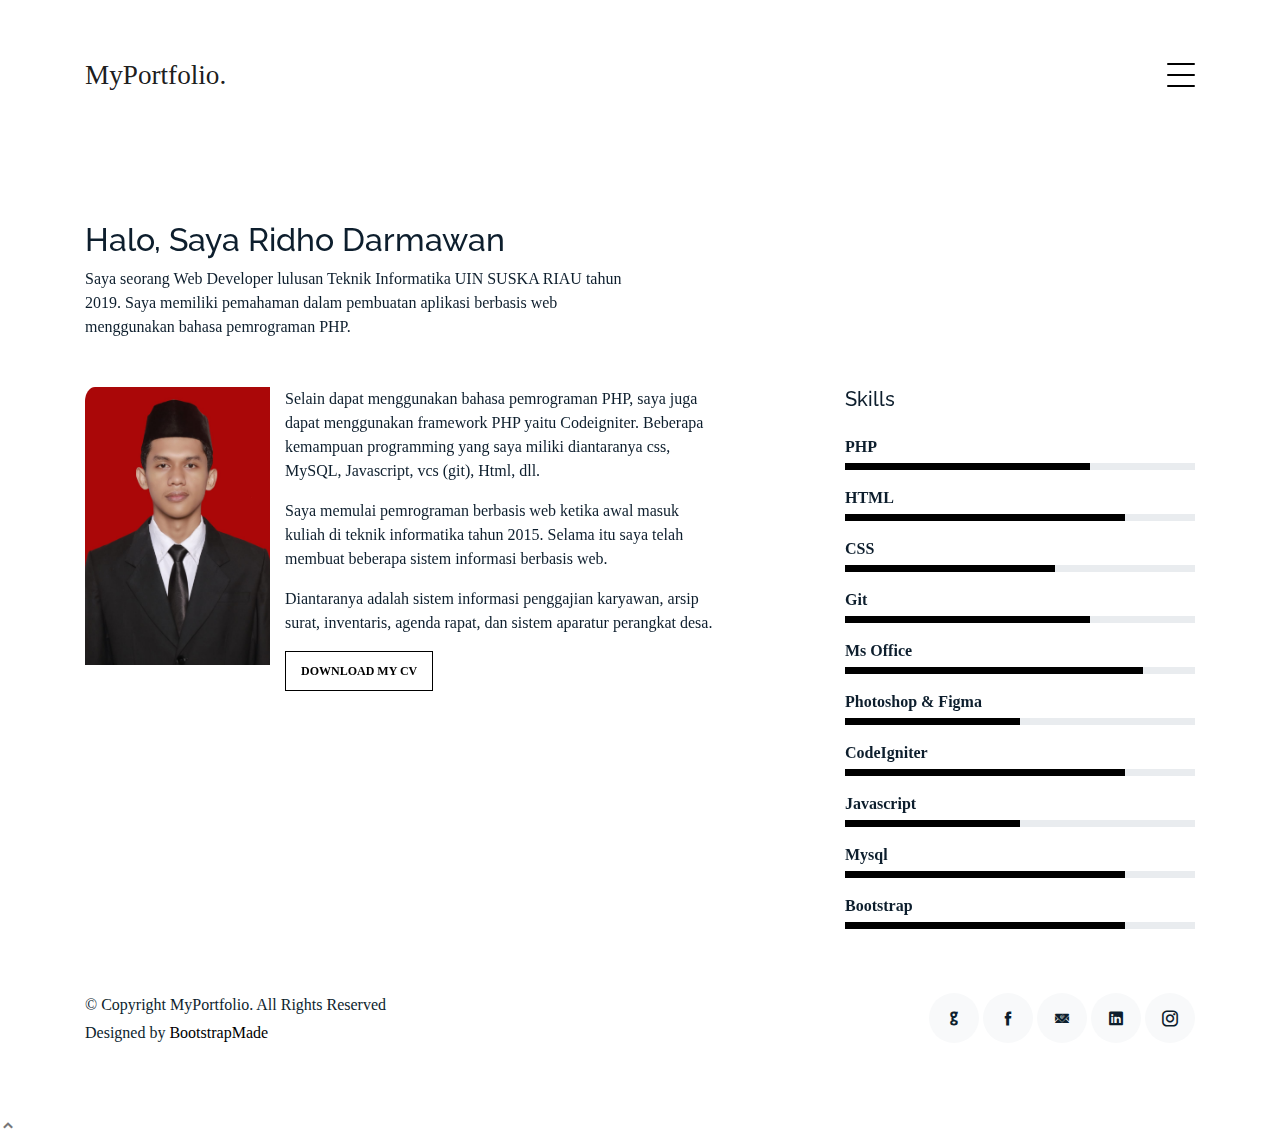
==== commit 76c42abc: "upload" ====
--- a/about.html
+++ b/about.html
@@ -47,60 +47,43 @@
 
   <body>
     <!-- ======= Navbar ======= -->
-    <nav class="navbar navbar-expand-lg navbar-light custom-navbar">
+    <div class="collapse navbar-collapse custom-navmenu" id="main-navbar">
+      <div class="container py-2 py-md-5">
+        <div class="row align-items-start">
+          <div class="col-md-6">
+            <ul class="custom-menu">
+              <li><a href="index.html">Home</a></li>
+              <li><a href="about.html">About Me</a></li>
+              <li><a href="services.html">Services</a></li>
+              <li class="active"><a href="works.html">Portfolio</a></li>
+              <li><a href="contact.html">Contact</a></li>
+            </ul>
+          </div>
+          <!-- <div class="col-md-6 d-none d-md-block  mr-auto">
+            <div class="tweet d-flex">
+              <span class="icofont-twitter text-white mt-2 mr-3"></span>
+              <div>
+                <p><em>Lorem ipsum dolor sit amet consectetur adipisicing elit. Quisquam necessitatibus incidunt ut officiis explicabo inventore. <br> <a href="#">t.co/v82jsk</a></em></p>
+              </div>
+            </div>
+          </div> -->
+          <div class="col-md-6 d-none d-md-block">
+            <h3>Hire Me</h3>
+            <p> <br>ridhodarmawan255@gmail.com<br>+62 853 6462 3827</p>
+          </div>
+        </div>
+  
+      </div>
+    </div>
+
+    <nav class="navbar navbar-light custom-navbar">
       <div class="container">
-        <button
-          class="navbar-toggler"
-          type="button"
-          data-toggle="collapse"
-          data-target="#navbarTogglerDemo03"
-          aria-controls="navbarTogglerDemo03"
-          aria-expanded="false"
-          aria-label="Toggle navigation"
-        >
-          <span class="navbar-toggler-icon"></span>
-        </button>
-        <a class="navbar-brand" href="#">Ridho Darmawan</a>
-
-        <div class="collapse navbar-collapse" id="navbarTogglerDemo03">
-          <ul class="navbar-nav ml-auto">
-            <li class="nav-item">
-              <a
-                href="index.html"
-                class="nav-link"
-                style="padding-right: 50px !important;"
-                >Home</a
-              >
-            </li>
-            <li class="nav-item">
-              <a
-                class="nav-link"
-                href="about.html"
-                style="padding-right: 50px !important;"
-                >About Me</a
-              >
-            </li>
-            <li class="nav-item">
-              <a
-                class="nav-link"
-                href="services.html"
-                style="padding-right: 50px !important;"
-                >Services</a
-              >
-            </li>
-            <li class="nav-item">
-              <a
-                class="nav-link"
-                href="works.html"
-                style="padding-right: 50px !important;"
-                >Work</a
-              >
-            </li>
-            <li class="nav-item">
-              <a class="nav-link" href="contact.html">Contack</a>
-            </li>
-          </ul>
-        </div>
+        <a class="navbar-brand" href="index.html">MyPortfolio.</a>
+  
+        <a href="#" class="burger" data-toggle="collapse" data-target="#main-navbar">
+          <span></span>
+        </a>
+  
       </div>
     </nav>
 
@@ -348,11 +331,30 @@
               Designed by <a href="https://bootstrapmade.com/">BootstrapMade</a>
             </div>
           </div>
-          <div class="col-sm-6 social text-md-right">
+          <!-- <div class="col-sm-6 social text-md-right">
             <a href="#"><span class="icofont-twitter"></span></a>
             <a href="#"><span class="icofont-facebook"></span></a>
             <a href="#"><span class="icofont-dribbble"></span></a>
             <a href="#"><span class="icofont-behance"></span></a>
+          </div> -->
+          <div class="col-sm-6 social text-md-right">
+            <a href="https://github.com/ridho-darmawan" target="blank"
+              ><span class="icofont-github"></span
+            ></a>
+            <a href="https://web.facebook.com/ridhodarmawan21/" target="blank"
+              ><span class="icofont-facebook"></span
+            ></a>
+            <a href="mailto:ridhodarmawan255@gmail.com"
+              ><span class="icofont-email"></span
+            ></a>
+            <a
+              href="https://www.linkedin.com/in/ridho-darmawan-187bbb152/"
+              target="blank"
+              ><span class="icofont-linkedin"></span
+            ></a>
+            <a href="https://instagram.com/ridhoodarmawann" target="blank"
+              ><span class="icofont-instagram"></span
+            ></a>
           </div>
         </div>
       </div>
--- a/assets/css/style.css
+++ b/assets/css/style.css
@@ -158,6 +158,10 @@
 .testimonial-wrap {
   padding: 50px 50px 80px 50px;
   background: #eceff2;
+}
+.testimonial-wrap1 {
+  padding: 50px 50px 80px 50px;
+  background: #fff;
 }
 
 .testimonial-wrap .testimonial {
@@ -540,3 +544,9 @@
   width: 100px;
   height: 100px;
 } */
+
+/* kotak */
+.kotak{
+  border: black;
+}
+
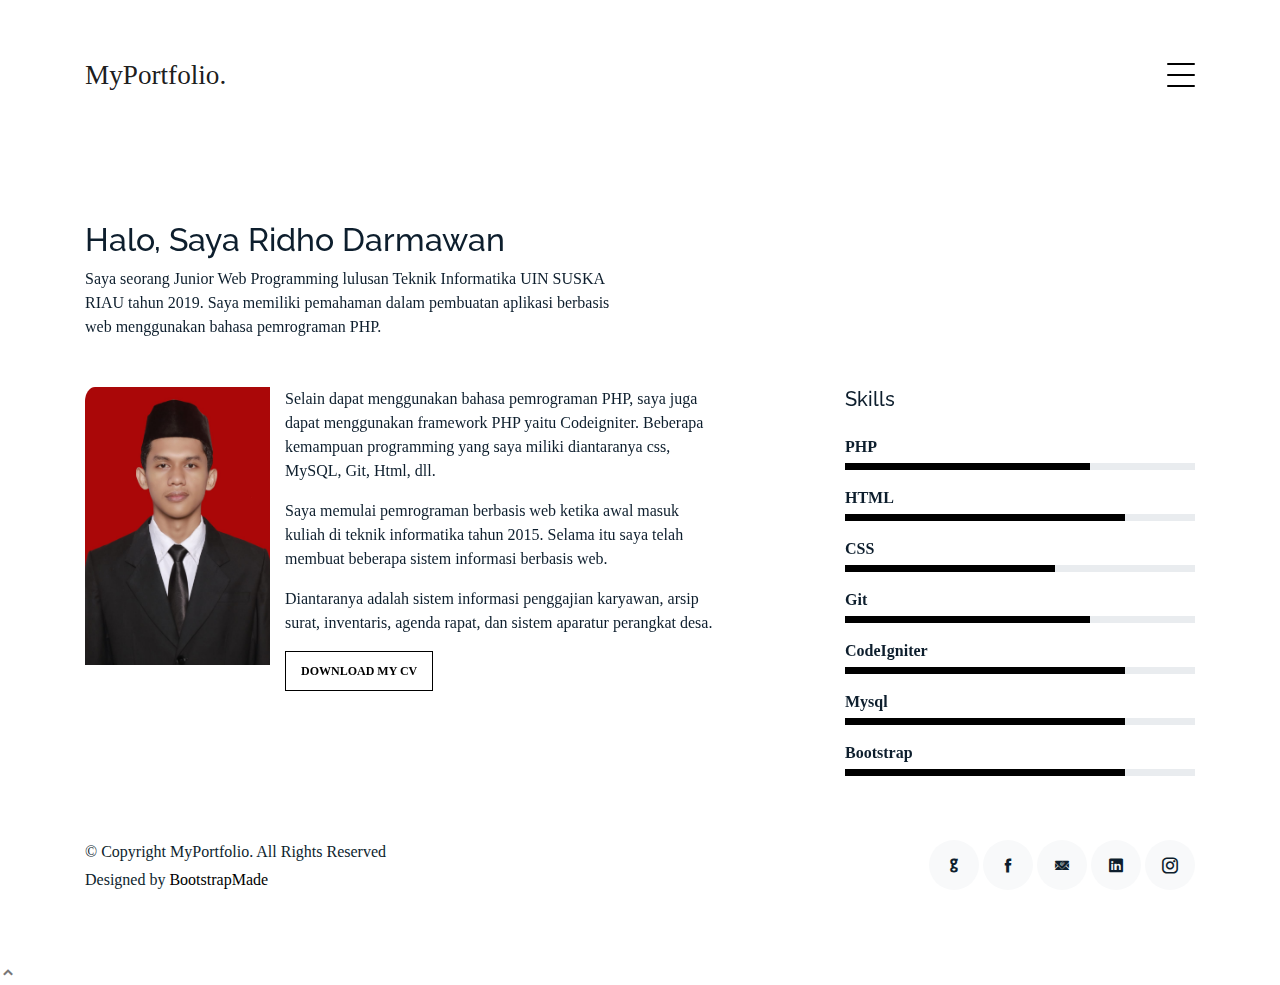
==== commit c82278d3: "edit skill" ====
--- a/about.html
+++ b/about.html
@@ -69,21 +69,24 @@
           </div> -->
           <div class="col-md-6 d-none d-md-block">
             <h3>Hire Me</h3>
-            <p> <br>ridhodarmawan255@gmail.com<br>+62 853 6462 3827</p>
+            <p><br />ridhodarmawan255@gmail.com<br />+62 853 6462 3827</p>
           </div>
         </div>
-  
       </div>
     </div>
 
     <nav class="navbar navbar-light custom-navbar">
       <div class="container">
         <a class="navbar-brand" href="index.html">MyPortfolio.</a>
-  
-        <a href="#" class="burger" data-toggle="collapse" data-target="#main-navbar">
+
+        <a
+          href="#"
+          class="burger"
+          data-toggle="collapse"
+          data-target="#main-navbar"
+        >
           <span></span>
         </a>
-  
       </div>
     </nav>
 
@@ -94,9 +97,10 @@
             <div class="col-md-6" data-aos="fade-up">
               <h2>Halo, Saya Ridho Darmawan</h2>
               <p class="mb-0">
-                Saya seorang Web Developer lulusan Teknik Informatika UIN SUSKA
-                RIAU tahun 2019. Saya memiliki pemahaman dalam pembuatan
-                aplikasi berbasis web menggunakan bahasa pemrograman PHP.
+                Saya seorang Junior Web Programming lulusan Teknik Informatika
+                UIN SUSKA RIAU tahun 2019. Saya memiliki pemahaman dalam
+                pembuatan aplikasi berbasis web menggunakan bahasa pemrograman
+                PHP.
               </p>
             </div>
           </div>
@@ -170,7 +174,7 @@
                   </div>
                 </li>
 
-                <li class="mb-3">
+                <!-- <li class="mb-3">
                   <div class="d-flex mb-1">
                     <strong>Ms Office</strong>
                     <span class="ml-auto"></span>
@@ -185,8 +189,8 @@
                       aria-valuemax="100"
                     ></div>
                   </div>
-                </li>
-                <li class="mb-3">
+                </li> -->
+                <!-- <li class="mb-3">
                   <div class="d-flex mb-1">
                     <strong>Photoshop & Figma</strong>
                     <span class="ml-auto"></span>
@@ -201,7 +205,7 @@
                       aria-valuemax="100"
                     ></div>
                   </div>
-                </li>
+                </li> -->
                 <li class="mb-3">
                   <div class="d-flex mb-1">
                     <strong>CodeIgniter</strong>
@@ -218,7 +222,7 @@
                     ></div>
                   </div>
                 </li>
-                <li class="mb-3">
+                <!-- <li class="mb-3">
                   <div class="d-flex mb-1">
                     <strong>Javascript</strong>
                     <span class="ml-auto"></span>
@@ -233,7 +237,7 @@
                       aria-valuemax="100"
                     ></div>
                   </div>
-                </li>
+                </li> -->
                 <li class="mb-3">
                   <div class="d-flex mb-1">
                     <strong>Mysql</strong>
@@ -284,8 +288,8 @@
               <p>
                 Selain dapat menggunakan bahasa pemrograman PHP, saya juga dapat
                 menggunakan framework PHP yaitu Codeigniter. Beberapa kemampuan
-                programming yang saya miliki diantaranya css, MySQL, Javascript,
-                vcs (git), Html, dll.
+                programming yang saya miliki diantaranya css, MySQL, Git, Html,
+                dll.
               </p>
               <p>
                 Saya memulai pemrograman berbasis web ketika awal masuk kuliah
--- a/assets/css/style.css
+++ b/assets/css/style.css
@@ -546,7 +546,11 @@
 } */
 
 /* kotak */
-.kotak{
+.kotak {
   border: black;
 }
 
+.ket {
+  font-weight: 200;
+  font-size: 12px;
+}
